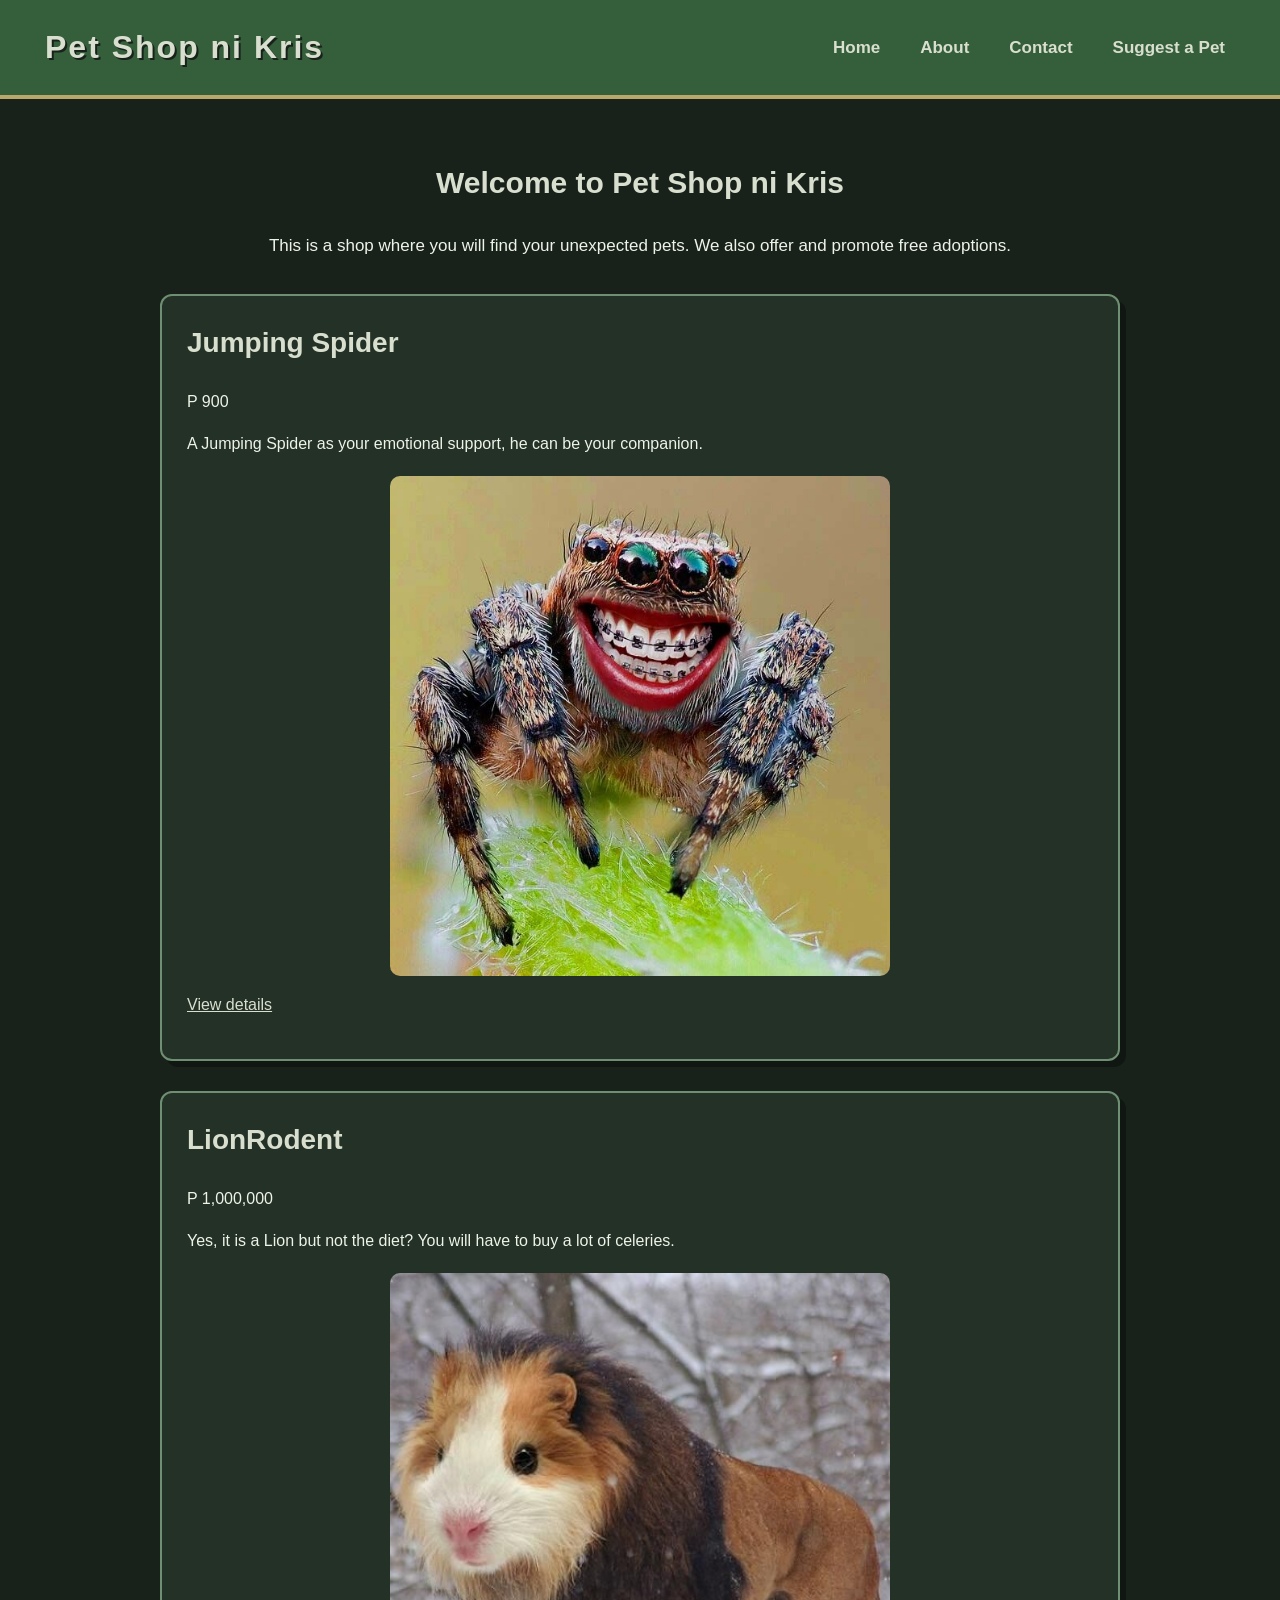
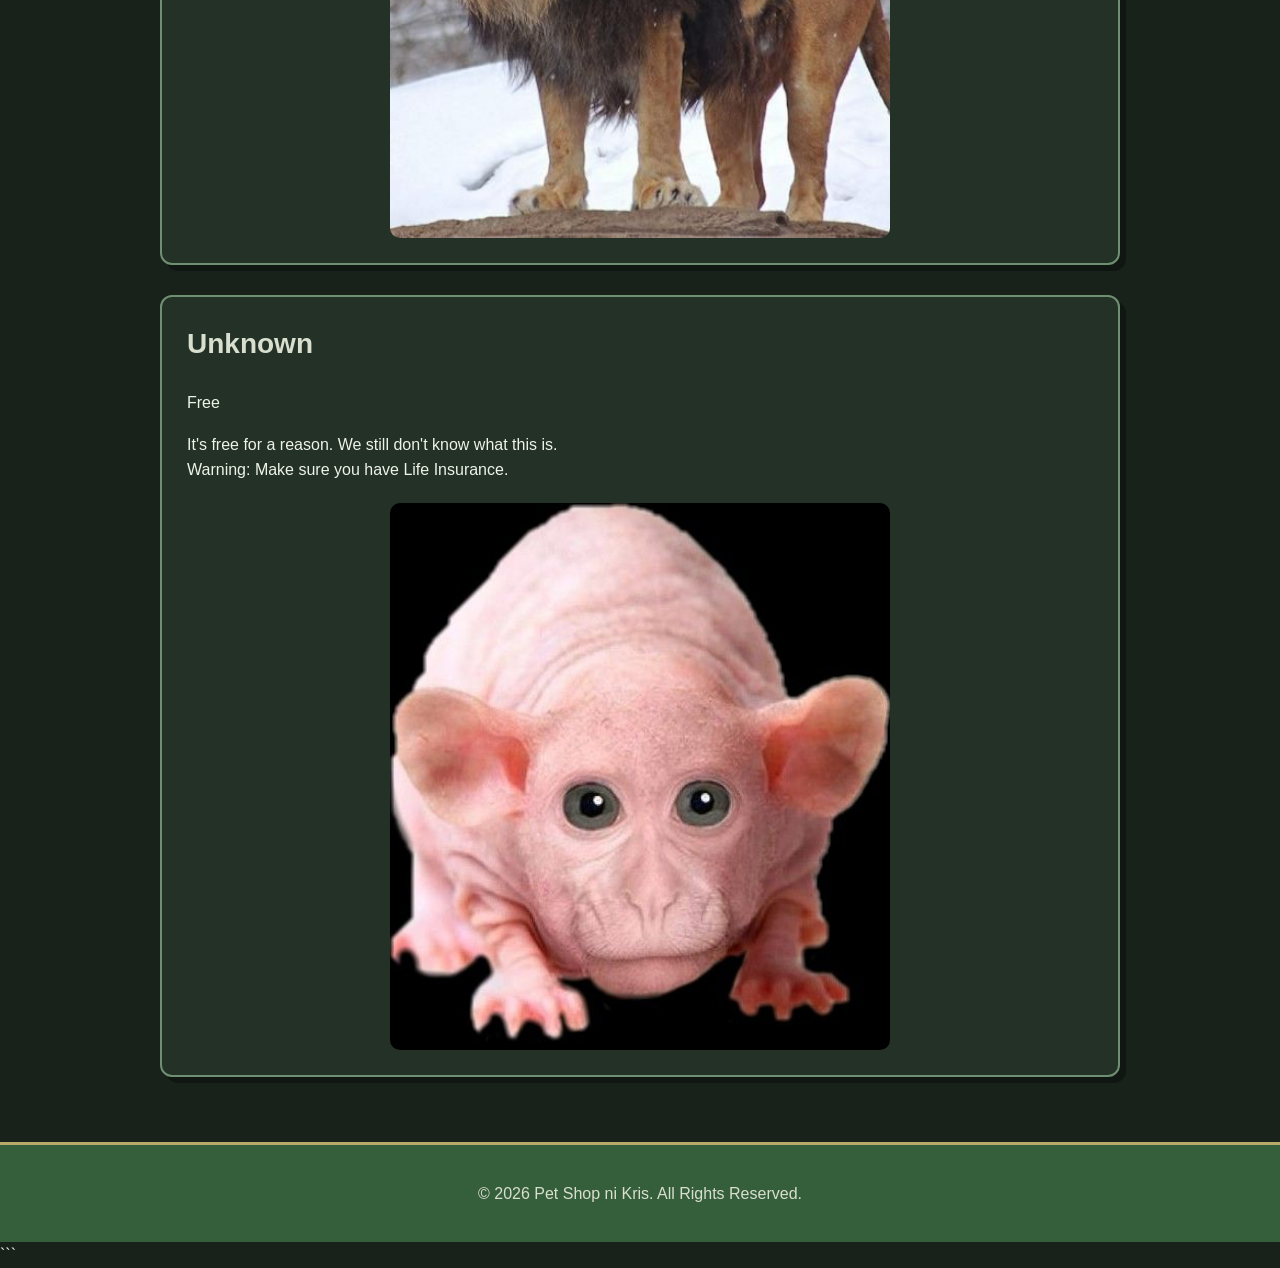
==== index.html @ ed22f713 "Add Header with Flexbox" ====
<!DOCTYPE html>
<html>
<head>
    <title>Pet Shop ni Kris</title>

    <link rel="stylesheet" href="style.css">
</head>

<body>

     <header class="site-header">

        <h1>Pet Shop ni Kris</h1>

        <nav>
            <ul>
                <li><a href="index.html">Home</a></li>
                <li><a href="about.html">About</a></li>
                <li><a href="contact.html">Contact</a></li>
                <li><a href="suggest.html">Suggest a Pet</a></li>
            </ul>
        </nav>

    </header>


    <main>

        <section class="intro">

            <h2>Welcome to Pet Shop ni Kris</h2>

            <p>
                This is a shop where you will find your unexpected pets.
                We also offer and promote free adoptions.
            </p>

        </section>

        <article class="product-card">
            <h2>Jumping Spider</h2>

            <p>P 900</p>

            <p>
                A Jumping Spider as your emotional support,
                he can be your companion.
            </p>

            <img src="Hello mun_____.jpg" alt="Jumping Spider">

             <p>
                <a href="products/jumping-spider.html">
                    View details
                </a>
            </p>
        </article>


        <article class="product-card">
            <h2>LionRodent</h2>

            <p>P 1,000,000</p>

            <p>
                Yes, it is a Lion but not the diet?
                You will have to buy a lot of celeries.
            </p>

            <img src="GuieneLion.jpg" alt="LionRodent">
        </article>


        <article class="product-card">
            <h2>Unknown</h2>

            <p>Free</p>

            <p>
                It's free for a reason. We still don't know what this is.
                <br>
                Warning: Make sure you have Life Insurance.
            </p>

            <img src="Ano to.jpg" alt="Unknown Species">
        </article>

    </main>


    <footer>

        <p>&copy; 2026 Pet Shop ni Kris. All Rights Reserved.</p>

    </footer>

</body>
</html>
```
---- style.css ----
:root {
    --brand: #355e3b;
    --dark: #18221b;
    --green: #6f8f72;
    --light: #eef3e8;
    --cream: #d9dfcf;
    --card: #243126;
    --accent: #b8a96a;
}

* {
    box-sizing: border-box;
}

body {
    margin: 0;
    padding: 0;

    background-color: var(--dark);
    color: var(--light);

    font-family: Arial, sans-serif;
    line-height: 1.6;
}

.site-header {
    background-color: var(--brand);

    display: flex;
    justify-content: space-between;
    align-items: center;

    padding: 22px 45px;

    border-bottom: 4px solid var(--accent);
}


/* PET SHOP NAME */

.site-header h1 {
    margin: 0;

    color: var(--cream);

    font-size: 32px;
    letter-spacing: 2px;

    text-shadow: 2px 2px 0 #18221b;
}

.site-header nav ul {
    display: flex;

    gap: 20px;

    list-style: none;

    margin: 0;
    padding: 0;
}

.site-header nav li {
    display: block;
}

.site-header nav a {
    color: var(--cream);

    text-decoration: none;

    font-weight: bold;
    font-size: 17px;

    padding: 8px 10px;

    border-radius: 5px;
}

.site-header nav a:hover {
    background-color: var(--accent);
    color: var(--dark);
}

main {
    max-width: 1000px;

    margin: 0 auto;

    padding: 35px 20px;
}

.intro {
    text-align: center;

    margin-bottom: 35px;
}

.intro h2 {
    color: var(--cream);

    font-size: 30px;
}

.intro p {
    font-size: 17px;

    color: var(--light);
}

.product-card {
    background-color: var(--card);

    color: var(--light);

    padding: 25px;

    margin-bottom: 30px;

    border: 2px solid var(--green);

    border-radius: 12px;

    box-shadow: 6px 6px 0 rgba(0, 0, 0, 0.35);
}

.product-card:hover {
    border-color: var(--accent);

    transform: translateY(-3px);
}


/* PRODUCT NAME */

.product-card h2,
.product-card h3,
.product-card h4,
.product-card h5 {
    color: var(--cream);

    margin-top: 0;
}

.product-card h2 {
    font-size: 28px;
}

.product-card h3,
.product-card h4,
.product-card h5 {
    font-size: 24px;
}

.product-card img {
  display: block;
  width: 100%;
  max-width: 500px;
  height: auto;
  object-fit: contain;
  margin: 20px auto 0;
  border-radius: 10px;
}

a {
    color: var(--cream);
}

.product-card a:hover {
    color: var(--accent);
}

footer {
    background-color: var(--brand);

    color: var(--cream);

    text-align: center;

    padding: 20px;

    border-top: 3px solid var(--accent);
}

form {
    display: flex;

    flex-direction: column;

    gap: 15px;
}

input[type="text"],
input[type="email"],
input[type="number"],
textarea,
select {
    width: 100%;

    padding: 12px;

    background-color: var(--dark);

    color: var(--light);

    border: 2px solid var(--green);

    border-radius: 6px;

    font-size: 16px;
}

textarea {
    min-height: 120px;

    resize: vertical;
}

fieldset {
    border: 2px solid var(--green);

    border-radius: 8px;

    padding: 18px;

    margin-bottom: 10px;
}

legend {
    color: var(--cream);

    font-weight: bold;

    padding: 0 8px;
}

input[type="radio"],
input[type="checkbox"] {
    accent-color: var(--accent);

    margin-right: 5px;
}

button {
    background-color: var(--brand);

    color: var(--cream);

    border: 2px solid var(--accent);

    padding: 12px 20px;

    border-radius: 7px;

    font-size: 16px;

    font-weight: bold;

    cursor: pointer;
}

button:hover {
    background-color: var(--accent);

    color: var(--dark);
}

input:focus,
textarea:focus,
select:focus,
button:focus {
    outline: 3px solid var(--accent);

    outline-offset: 2px;
}


@media (max-width: 700px) {

    .site-header {
        flex-direction: column;

        gap: 18px;

        text-align: center;

        padding: 25px 20px;
    }

    .site-header nav ul {
        flex-wrap: wrap;

        justify-content: center;

        gap: 10px;
    }

    .site-header h1 {
        font-size: 28px;
    }

    main {
        padding: 25px 15px;
    }

}
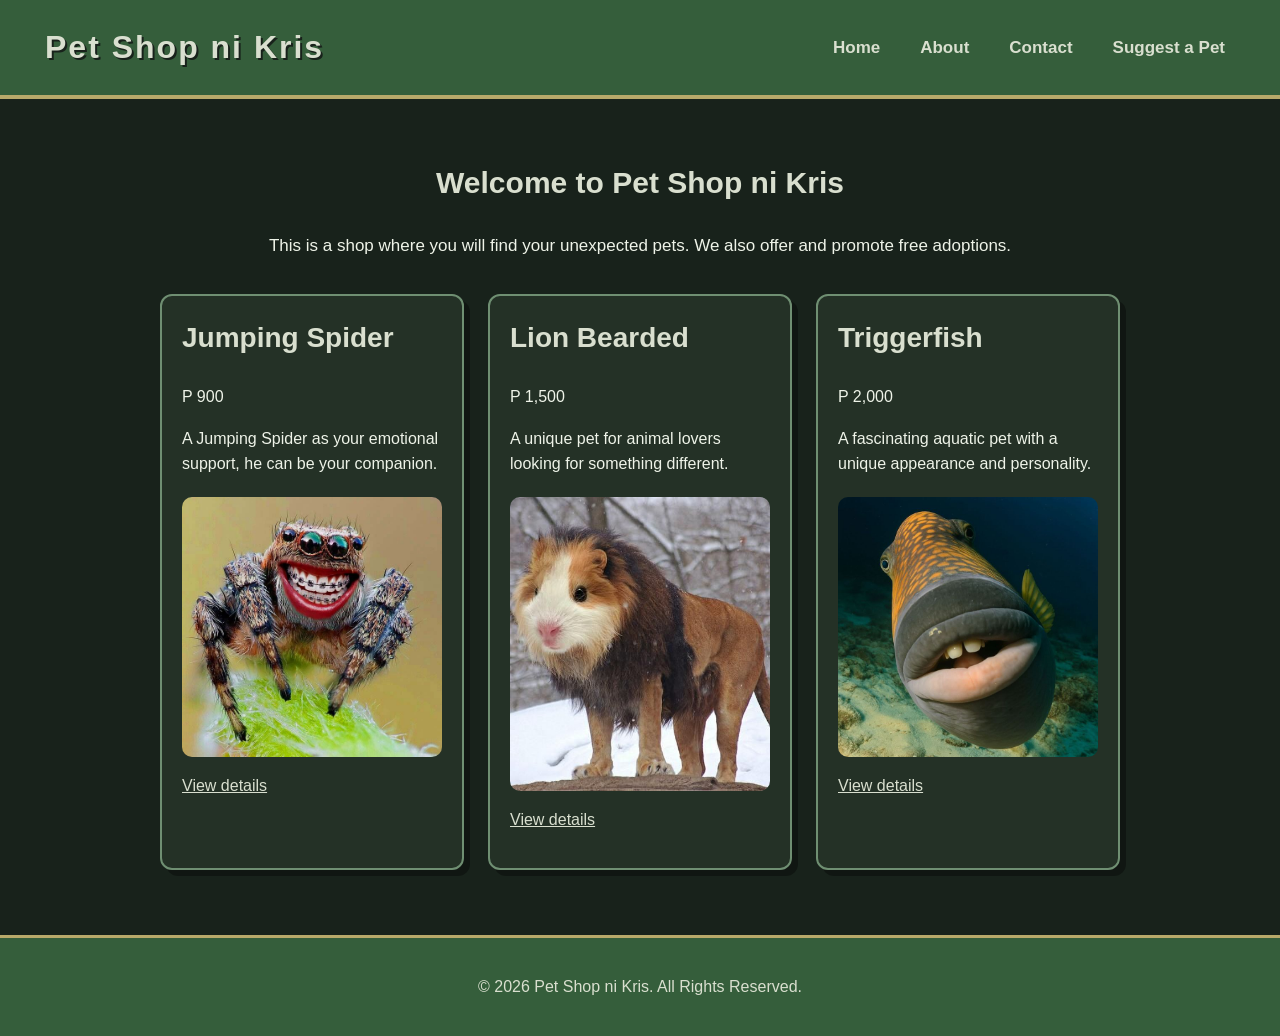
==== commit 9f90cd11: "Horizontal" ====
--- a/index.html
+++ b/index.html
@@ -1,29 +1,57 @@
+<!DOCTYPE html>
+<html lang="en">
 
-<!DOCTYPE html>
-<html>
 <head>
+
+    <meta charset="UTF-8">
+
+    <meta name="viewport" content="width=device-width, initial-scale=1.0">
+
     <title>Pet Shop ni Kris</title>
 
     <link rel="stylesheet" href="style.css">
+
 </head>
+
 
 <body>
 
-     <header class="site-header">
+
+    <!-- HEADER -->
+
+    <header class="site-header">
 
         <h1>Pet Shop ni Kris</h1>
 
         <nav>
+
             <ul>
-                <li><a href="index.html">Home</a></li>
-                <li><a href="about.html">About</a></li>
-                <li><a href="contact.html">Contact</a></li>
-                <li><a href="suggest.html">Suggest a Pet</a></li>
+
+                <li>
+                    <a href="index.html">Home</a>
+                </li>
+
+                <li>
+                    <a href="about.html">About</a>
+                </li>
+
+                <li>
+                    <a href="contact.html">Contact</a>
+                </li>
+
+                <li>
+                    <a href="suggest.html">Suggest a Pet</a>
+                </li>
+
             </ul>
+
         </nav>
 
     </header>
 
+
+
+    <!-- INTRODUCTION -->
 
     <main>
 
@@ -38,63 +66,119 @@
 
         </section>
 
-        <article class="product-card">
-            <h2>Jumping Spider</h2>
-
-            <p>P 900</p>
-
-            <p>
-                A Jumping Spider as your emotional support,
-                he can be your companion.
-            </p>
-
-            <img src="Hello mun_____.jpg" alt="Jumping Spider">
-
-             <p>
-                <a href="products/jumping-spider.html">
-                    View details
-                </a>
-            </p>
-        </article>
 
 
-        <article class="product-card">
-            <h2>LionRodent</h2>
+        <!-- PRODUCT GRID -->
 
-            <p>P 1,000,000</p>
-
-            <p>
-                Yes, it is a Lion but not the diet?
-                You will have to buy a lot of celeries.
-            </p>
-
-            <img src="GuieneLion.jpg" alt="LionRodent">
-        </article>
+        <section class="product-grid">
 
 
-        <article class="product-card">
-            <h2>Unknown</h2>
+            <!-- JUMPING SPIDER -->
 
-            <p>Free</p>
+            <article class="product-card">
 
-            <p>
-                It's free for a reason. We still don't know what this is.
-                <br>
-                Warning: Make sure you have Life Insurance.
-            </p>
+                <h2>Jumping Spider</h2>
 
-            <img src="Ano to.jpg" alt="Unknown Species">
-        </article>
+                <p class="price">
+                    P 900
+                </p>
+
+                <p>
+                    A Jumping Spider as your emotional support,
+                    he can be your companion.
+                </p>
+
+                <img
+                    src="Hello mun_____.jpg"
+                    alt="Jumping Spider"
+                >
+
+                <p>
+                    <a href="products/jumping-spider.html">
+                        View details
+                    </a>
+                </p>
+
+            </article>
+
+
+
+            <!-- LION BEARDENT -->
+
+            <article class="product-card">
+
+                <h2>Lion Bearded</h2>
+
+                <p class="price">
+                    P 1,500
+                </p>
+
+                <p>
+                    A unique pet for animal lovers looking
+                    for something different.
+                </p>
+
+                <img
+                    src="GuieneLion.jpg"
+                    alt="Lion Bearded pet"
+                >
+
+                <p>
+                    <a href="#">
+                        View details
+                    </a>
+                </p>
+
+            </article>
+
+
+
+            <!-- TRIGGERFISH -->
+
+            <article class="product-card">
+
+                <h2>Triggerfish</h2>
+
+                <p class="price">
+                    P 2,000
+                </p>
+
+                <p>
+                    A fascinating aquatic pet with a unique
+                    appearance and personality.
+                </p>
+
+                <img
+                    src="Triggerfish 🦷.jpg"
+                    alt="Triggerfish"
+                >
+
+                <p>
+                    <a href="#">
+                        View details
+                    </a>
+                </p>
+
+            </article>
+
+
+        </section>
 
     </main>
 
 
+
+    <!-- FOOTER -->
+
     <footer>
 
-        <p>&copy; 2026 Pet Shop ni Kris. All Rights Reserved.</p>
+        <p>
+            &copy; 2026 Pet Shop ni Kris. All Rights Reserved.
+        </p>
 
     </footer>
 
+
 </body>
-</html>
-```
+
+</html>
--- a/style.css
+++ b/style.css
@@ -125,6 +125,22 @@
     box-shadow: 6px 6px 0 rgba(0, 0, 0, 0.35);
 }
 
+.product-grid {
+    display: flex;
+    flex-wrap: wrap;
+    gap: 24px;
+    align-items: stretch;
+    max-width: 1200px;
+    margin: 30px auto;
+}
+
+.product-card {
+    flex: 1 1 240px;
+    margin: 0;
+    padding: 20px;
+    box-sizing: border-box;
+}
+
 .product-card:hover {
     border-color: var(--accent);
 
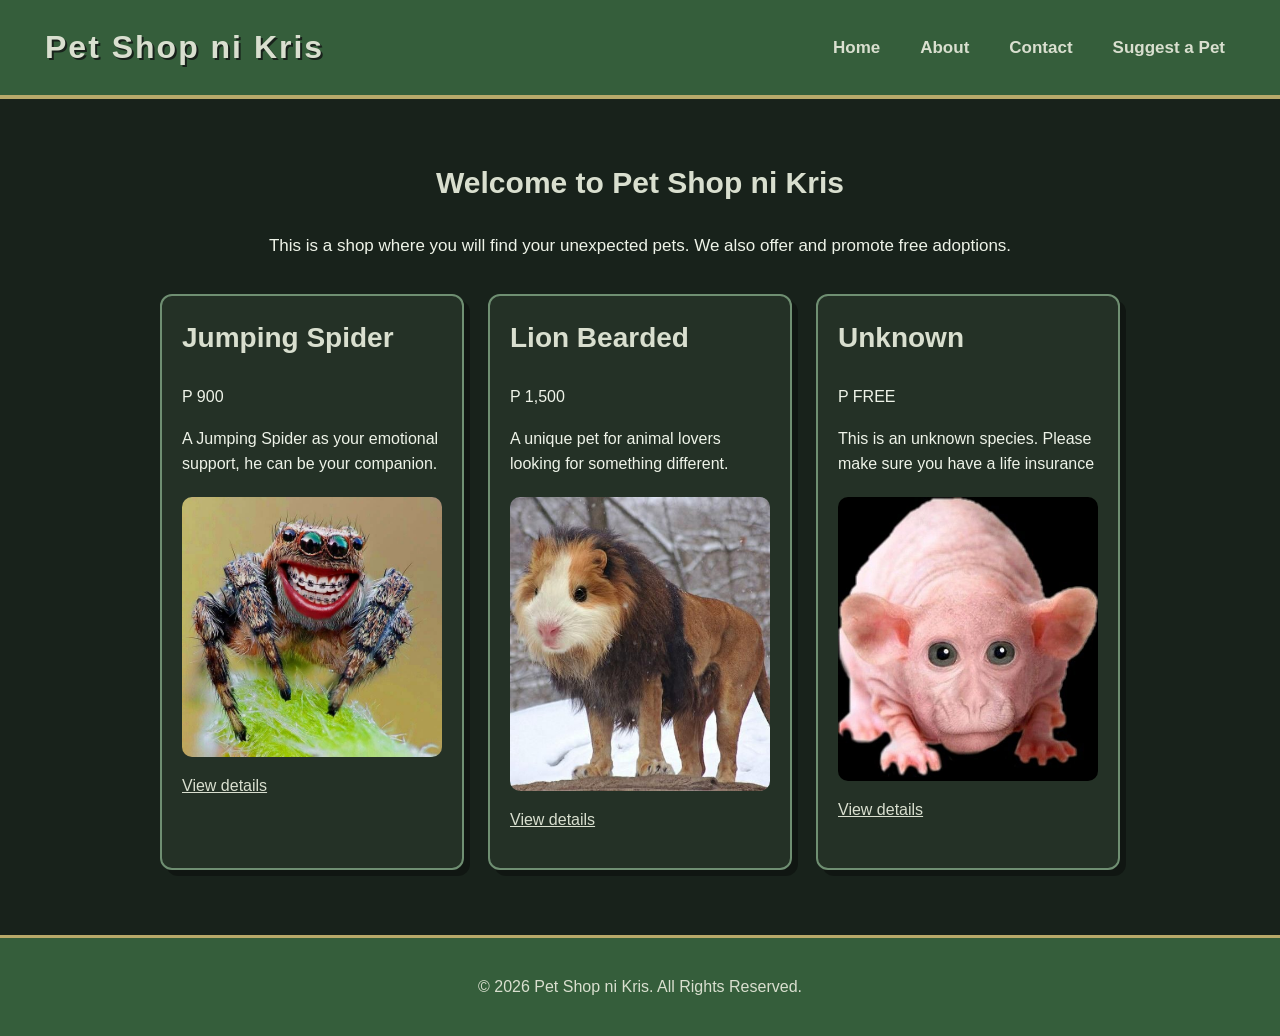
==== commit c8b85640: "Horizontal" ====
--- a/index.html
+++ b/index.html
@@ -137,20 +137,20 @@
 
             <article class="product-card">
 
-                <h2>Triggerfish</h2>
+                <h2>Unknown</h2>
 
                 <p class="price">
-                    P 2,000
+                    P FREE
                 </p>
 
                 <p>
-                    A fascinating aquatic pet with a unique
-                    appearance and personality.
+                    This is an unknown species. Please make sure
+                    you have a life insurance
                 </p>
 
                 <img
-                    src="Triggerfish 🦷.jpg"
-                    alt="Triggerfish"
+                    src="Ano to.jpg"
+                    alt="Unknown"
                 >
 
                 <p>
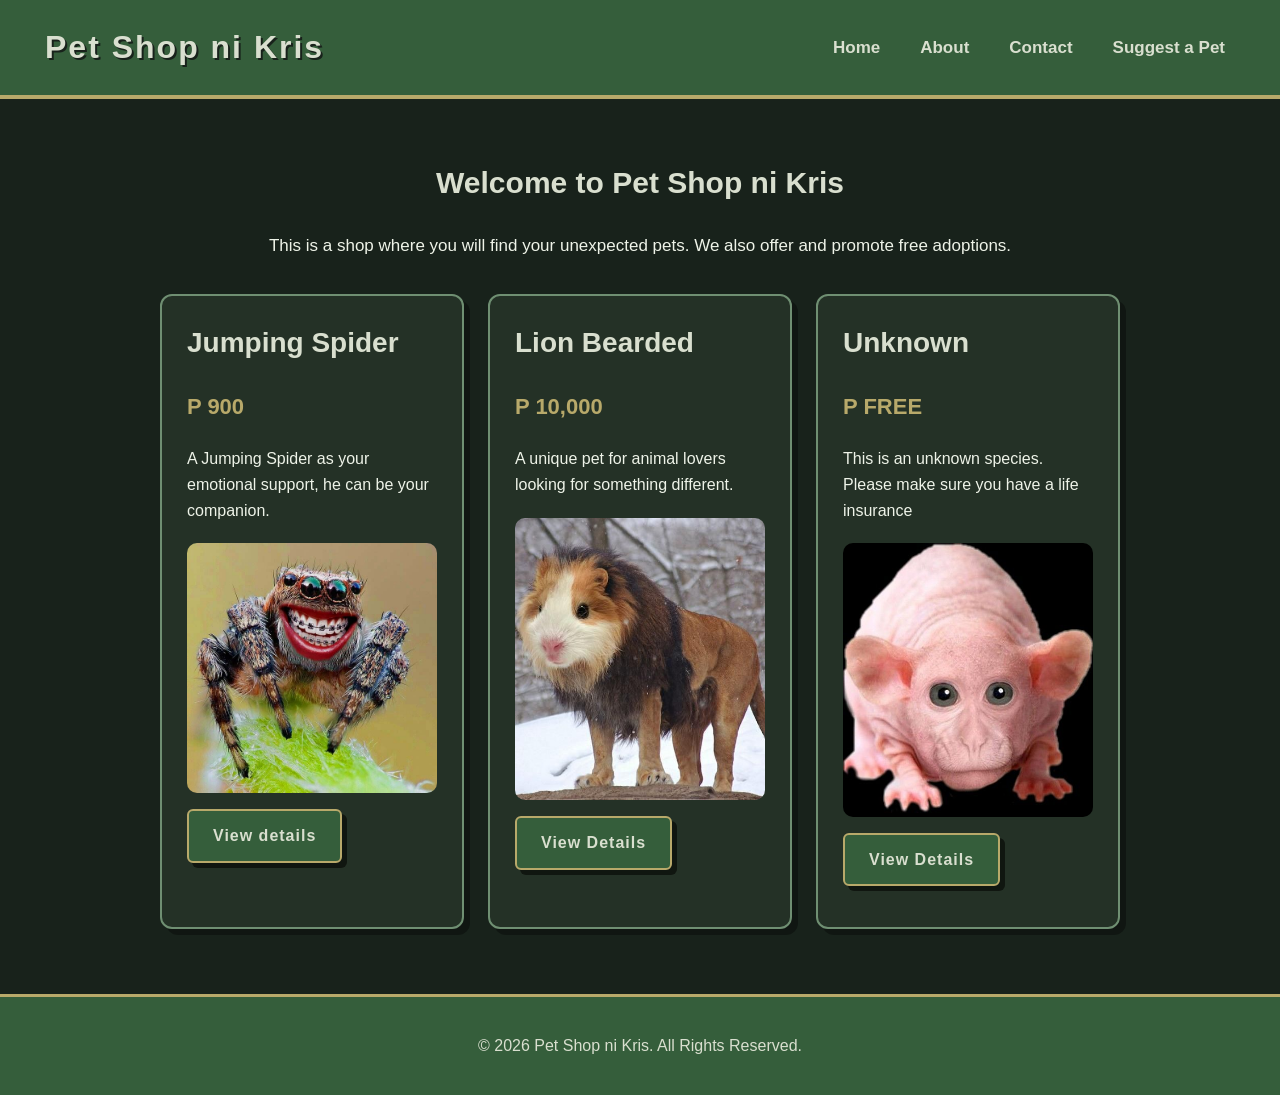
==== commit 116f122c: "Updated and fixed design" ====
--- a/index.html
+++ b/index.html
@@ -94,7 +94,7 @@
                 >
 
                 <p>
-                    <a href="products/jumping-spider.html">
+                    <a href="products/jumping-spider.html" class="view-details">
                         View details
                     </a>
                 </p>
@@ -110,7 +110,7 @@
                 <h2>Lion Bearded</h2>
 
                 <p class="price">
-                    P 1,500
+                    P 10,000
                 </p>
 
                 <p>
@@ -124,8 +124,8 @@
                 >
 
                 <p>
-                    <a href="#">
-                        View details
+                    <a href="products/lion-beared.html" class="view-details">
+                        View Details
                     </a>
                 </p>
 
@@ -133,7 +133,7 @@
 
 
 
-            <!-- TRIGGERFISH -->
+           
 
             <article class="product-card">
 
@@ -154,8 +154,8 @@
                 >
 
                 <p>
-                    <a href="#">
-                        View details
+                    <a href="products/unknown.html" class="view-details">
+                        View Details
                     </a>
                 </p>
 
--- a/style.css
+++ b/style.css
@@ -1,4 +1,3 @@
-
 :root {
     --brand: #355e3b;
     --dark: #18221b;
@@ -9,9 +8,19 @@
     --accent: #b8a96a;
 }
 
+
+/* ==============================
+   BASIC RESET
+   ============================== */
+
 * {
     box-sizing: border-box;
 }
+
+
+/* ==============================
+   BODY
+   ============================== */
 
 body {
     margin: 0;
@@ -24,6 +33,11 @@
     line-height: 1.6;
 }
 
+
+/* ==============================
+   HEADER
+   ============================== */
+
 .site-header {
     background-color: var(--brand);
 
@@ -50,6 +64,11 @@
     text-shadow: 2px 2px 0 #18221b;
 }
 
+
+/* ==============================
+   NAVIGATION
+   ============================== */
+
 .site-header nav ul {
     display: flex;
 
@@ -76,12 +95,20 @@
     padding: 8px 10px;
 
     border-radius: 5px;
+
+    transition: 0.2s ease;
 }
 
 .site-header nav a:hover {
     background-color: var(--accent);
+
     color: var(--dark);
 }
+
+
+/* ==============================
+   MAIN
+   ============================== */
 
 main {
     max-width: 1000px;
@@ -91,6 +118,11 @@
     padding: 35px 20px;
 }
 
+
+/* ==============================
+   INTRODUCTION
+   ============================== */
+
 .intro {
     text-align: center;
 
@@ -109,36 +141,50 @@
     color: var(--light);
 }
 
-.product-card {
-    background-color: var(--card);
-
-    color: var(--light);
-
-    padding: 25px;
-
-    margin-bottom: 30px;
-
-    border: 2px solid var(--green);
-
-    border-radius: 12px;
-
-    box-shadow: 6px 6px 0 rgba(0, 0, 0, 0.35);
-}
+
+/* ==============================
+   PRODUCT GRID
+   ============================== */
 
 .product-grid {
     display: flex;
+
     flex-wrap: wrap;
+
     gap: 24px;
+
     align-items: stretch;
+
     max-width: 1200px;
+
     margin: 30px auto;
 }
+
+
+/* ==============================
+   PRODUCT CARD
+   ============================== */
 
 .product-card {
     flex: 1 1 240px;
+
+    background-color: var(--card);
+
+    color: var(--light);
+
+    padding: 25px;
+
     margin: 0;
-    padding: 20px;
-    box-sizing: border-box;
+
+    border: 2px solid var(--green);
+
+    border-radius: 12px;
+
+    box-shadow: 6px 6px 0 rgba(0, 0, 0, 0.35);
+
+    transition:
+        transform 0.2s ease,
+        border-color 0.2s ease;
 }
 
 .product-card:hover {
@@ -148,8 +194,11 @@
 }
 
 
-/* PRODUCT NAME */
-
+/* ==============================
+   PRODUCT NAME
+   ============================== */
+
+.product-card h1,
 .product-card h2,
 .product-card h3,
 .product-card h4,
@@ -159,6 +208,10 @@
     margin-top: 0;
 }
 
+.product-card h1 {
+    font-size: 32px;
+}
+
 .product-card h2 {
     font-size: 28px;
 }
@@ -169,23 +222,178 @@
     font-size: 24px;
 }
 
+
+/* ==============================
+   PRODUCT IMAGE
+   ============================== */
+
 .product-card img {
-  display: block;
-  width: 100%;
-  max-width: 500px;
-  height: auto;
-  object-fit: contain;
-  margin: 20px auto 0;
-  border-radius: 10px;
-}
+    display: block;
+
+    width: 100%;
+
+    max-width: 500px;
+
+    height: auto;
+
+    object-fit: contain;
+
+    margin: 20px auto 0;
+
+    border-radius: 10px;
+}
+
+
+/* ==============================
+   PRODUCT LINKS
+   ============================== */
 
 a {
     color: var(--cream);
 }
 
-.product-card a:hover {
+.product-card a:not(.order-button) {
+    color: var(--cream);
+
+    font-weight: bold;
+}
+
+.product-card a:not(.order-button):hover {
     color: var(--accent);
 }
+
+
+/* ==============================
+   PRODUCT PRICE
+   ============================== */
+
+.price {
+    color: var(--accent);
+
+    font-size: 22px;
+
+    font-weight: bold;
+}
+
+
+/* ==============================
+   SPECIFICATIONS TABLE
+   ============================== */
+
+.specifications {
+    width: 100%;
+
+    border-collapse: collapse;
+
+    margin-top: 20px;
+
+    margin-bottom: 25px;
+
+    background-color: var(--dark);
+
+    border: 2px solid var(--green);
+}
+
+.specifications th,
+.specifications td {
+    padding: 14px 16px;
+
+    text-align: left;
+
+    border: 1px solid var(--green);
+}
+
+.specifications th {
+    background-color: var(--brand);
+
+    color: var(--cream);
+
+    font-weight: bold;
+
+    letter-spacing: 1px;
+}
+
+.specifications td {
+    color: var(--light);
+}
+
+.specifications tr:nth-child(even) {
+    background-color: var(--card);
+}
+
+.specifications tr:hover {
+    background-color: var(--green);
+
+    color: var(--dark);
+}
+
+
+/* ==============================
+   ORDER BUTTON
+   ============================== */
+
+.product-action {
+    margin-top: 30px;
+
+    margin-bottom: 10px;
+}
+
+.order-button {
+    display: inline-block;
+
+    background-color: var(--brand) !important;
+
+    color: var(--cream) !important;
+
+    text-decoration: none;
+
+    padding: 14px 28px;
+
+    border: 2px solid var(--accent);
+
+    border-radius: 6px;
+
+    font-size: 17px;
+
+    font-weight: bold;
+
+    letter-spacing: 1px;
+
+    box-shadow: 5px 5px 0 #101610;
+
+    transition:
+        background-color 0.2s ease,
+        color 0.2s ease,
+        transform 0.2s ease,
+        box-shadow 0.2s ease;
+}
+
+
+/* ORDER BUTTON HOVER */
+
+.order-button:hover {
+    background-color: var(--accent) !important;
+
+    color: var(--dark) !important;
+
+    transform: translate(3px, 3px);
+
+    box-shadow: 2px 2px 0 #101610;
+}
+
+
+/* ORDER BUTTON CLICK */
+
+.order-button:active {
+    transform: translate(5px, 5px);
+
+    box-shadow: none;
+}
+
+
+/* ==============================
+   FOOTER
+   ============================== */
 
 footer {
     background-color: var(--brand);
@@ -199,6 +407,11 @@
     border-top: 3px solid var(--accent);
 }
 
+
+/* ==============================
+   FORMS
+   ============================== */
+
 form {
     display: flex;
 
@@ -206,6 +419,9 @@
 
     gap: 15px;
 }
+
+
+/* INPUTS */
 
 input[type="text"],
 input[type="email"],
@@ -227,12 +443,20 @@
     font-size: 16px;
 }
 
+
+/* TEXTAREA */
+
 textarea {
     min-height: 120px;
 
     resize: vertical;
 }
 
+
+/* ==============================
+   FIELDSET
+   ============================== */
+
 fieldset {
     border: 2px solid var(--green);
 
@@ -250,6 +474,9 @@
 
     padding: 0 8px;
 }
+
+
+/* RADIO & CHECKBOX */
 
 input[type="radio"],
 input[type="checkbox"] {
@@ -258,6 +485,11 @@
     margin-right: 5px;
 }
 
+
+/* ==============================
+   FORM BUTTON
+   ============================== */
+
 button {
     background-color: var(--brand);
 
@@ -274,6 +506,8 @@
     font-weight: bold;
 
     cursor: pointer;
+
+    transition: 0.2s ease;
 }
 
 button:hover {
@@ -281,6 +515,11 @@
 
     color: var(--dark);
 }
+
+
+/* ==============================
+   FOCUS EFFECT
+   ============================== */
 
 input:focus,
 textarea:focus,
@@ -291,6 +530,56 @@
     outline-offset: 2px;
 }
 
+/* ==============================
+   VIEW DETAILS BUTTON
+   ============================== */
+
+.view-details {
+    display: inline-block;
+
+    background-color: var(--brand);
+    color: var(--cream);
+
+    text-decoration: none;
+
+    padding: 12px 24px;
+
+    border: 2px solid var(--accent);
+    border-radius: 6px;
+
+    font-size: 16px;
+    font-weight: bold;
+    letter-spacing: 1px;
+
+    box-shadow: 5px 5px 0 #101610;
+
+    transition: all 0.2s ease;
+}
+
+
+/* HOVER EFFECT */
+
+.view-details:hover {
+    background-color: var(--accent);
+    color: var(--dark);
+
+    transform: translate(3px, 3px);
+
+    box-shadow: 2px 2px 0 #101610;
+}
+
+
+/* WHEN CLICKED */
+
+.view-details:active {
+    transform: translate(5px, 5px);
+
+    box-shadow: none;
+}
+
+/* ==============================
+   MOBILE RESPONSIVE DESIGN
+   ============================== */
 
 @media (max-width: 700px) {
 
@@ -304,6 +593,7 @@
         padding: 25px 20px;
     }
 
+
     .site-header nav ul {
         flex-wrap: wrap;
 
@@ -312,12 +602,35 @@
         gap: 10px;
     }
 
+
     .site-header h1 {
         font-size: 28px;
     }
 
+
     main {
         padding: 25px 15px;
     }
 
+
+    .product-grid {
+        flex-direction: column;
+    }
+
+
+    .product-card {
+        width: 100%;
+    }
+
+
+    .specifications {
+        font-size: 14px;
+    }
+
+
+    .specifications th,
+    .specifications td {
+        padding: 10px;
+    }
+
 }
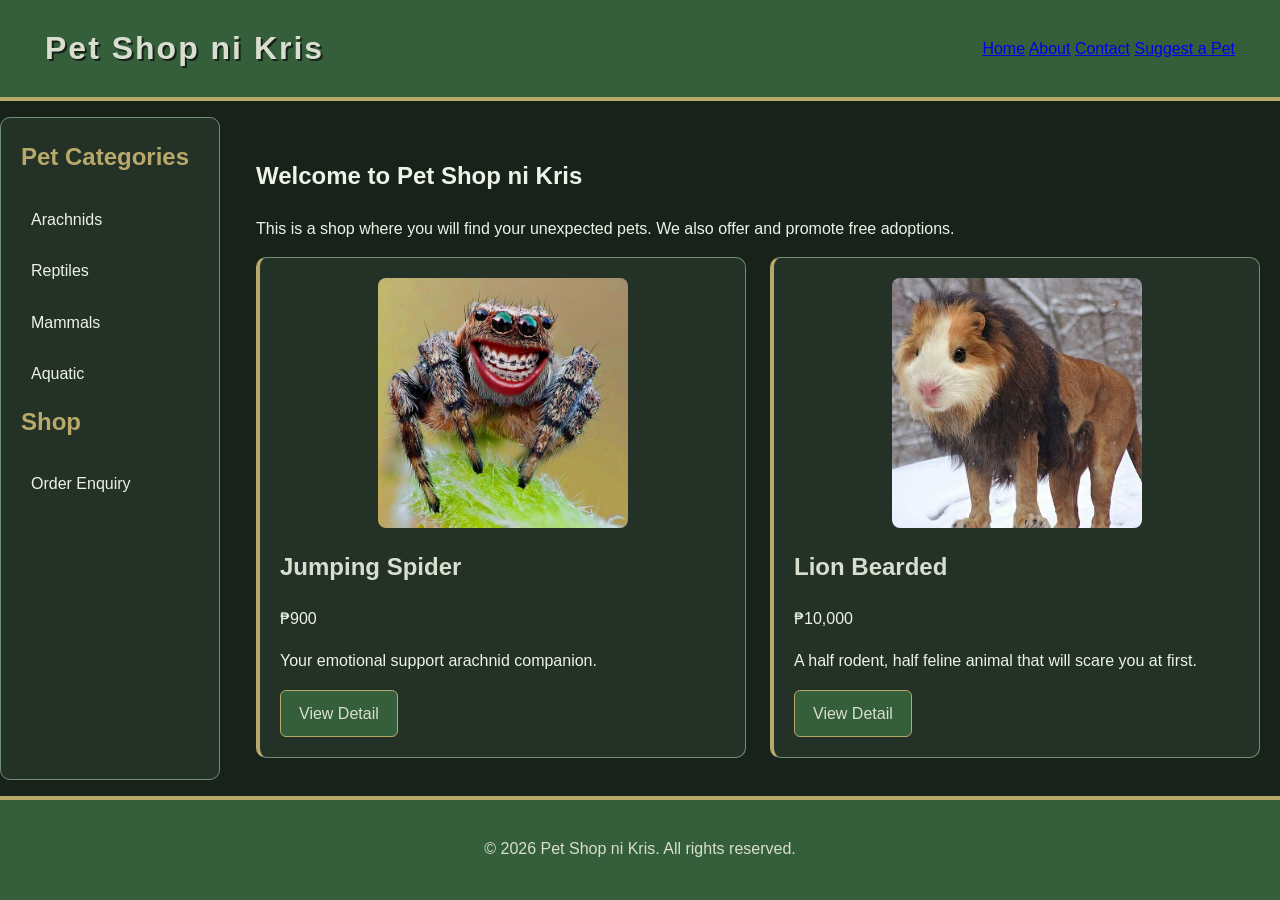
==== commit 5db0e6d3: "Add grid" ====
--- a/index.html
+++ b/index.html
@@ -1,184 +1,97 @@
 <!DOCTYPE html>
 <html lang="en">
-
 <head>
-
     <meta charset="UTF-8">
-
     <meta name="viewport" content="width=device-width, initial-scale=1.0">
-
     <title>Pet Shop ni Kris</title>
-
     <link rel="stylesheet" href="style.css">
-
 </head>
-
 
 <body>
 
-
-    <!-- HEADER -->
+<div class="page">
 
     <header class="site-header">
-
         <h1>Pet Shop ni Kris</h1>
 
         <nav>
-
-            <ul>
-
-                <li>
-                    <a href="index.html">Home</a>
-                </li>
-
-                <li>
-                    <a href="about.html">About</a>
-                </li>
-
-                <li>
-                    <a href="contact.html">Contact</a>
-                </li>
-
-                <li>
-                    <a href="suggest.html">Suggest a Pet</a>
-                </li>
-
-            </ul>
-
+            <a href="index.html">Home</a>
+            <a href="about.html">About</a>
+            <a href="contact.html">Contact</a>
+            <a href="suggest.html">Suggest a Pet</a>
         </nav>
-
     </header>
 
 
+    <aside class="sidebar">
+        <h2>Pet Categories</h2>
 
-    <!-- INTRODUCTION -->
+        <a href="#">Arachnids</a>
+        <a href="#">Reptiles</a>
+        <a href="#">Mammals</a>
+        <a href="#">Aquatic</a>
 
-    <main>
+        <h2>Shop</h2>
 
-        <section class="intro">
-
-            <h2>Welcome to Pet Shop ni Kris</h2>
-
-            <p>
-                This is a shop where you will find your unexpected pets.
-                We also offer and promote free adoptions.
-            </p>
-
-        </section>
+        <a href="order.html">Order Enquiry</a>
+    </aside>
 
 
+    <main class="main-content">
 
-        <!-- PRODUCT GRID -->
+        <h2>Welcome to Pet Shop ni Kris</h2>
 
-        <section class="product-grid">
+        <p>
+            This is a shop where you will find your unexpected pets.
+            We also offer and promote free adoptions.
+        </p>
 
-
-            <!-- JUMPING SPIDER -->
+        <section class="products">
 
             <article class="product-card">
+                <img src="Hello mun_____.jpg" alt="Jumping Spider">
 
                 <h2>Jumping Spider</h2>
 
-                <p class="price">
-                    P 900
+                <p>₱900</p>
+
+                <p>
+                    Your emotional support arachnid companion.
                 </p>
 
-                <p>
-                    A Jumping Spider as your emotional support,
-                    he can be your companion.
-                </p>
-
-                <img
-                    src="Hello mun_____.jpg"
-                    alt="Jumping Spider"
-                >
-
-                <p>
-                    <a href="products/jumping-spider.html" class="view-details">
-                        View details
-                    </a>
-                </p>
-
+                <a href="pets/jumping-spider.html" class="button">
+                    View Detail
+                </a>
             </article>
 
 
-
-            <!-- LION BEARDENT -->
-
             <article class="product-card">
+                <img src="GuieneLion.jpg" alt="Lion Bearded">
 
                 <h2>Lion Bearded</h2>
 
-                <p class="price">
-                    P 10,000
+                <p>₱10,000</p>
+
+                <p>
+                    A half rodent, half feline animal
+                    that will scare you at first.
                 </p>
 
-                <p>
-                    A unique pet for animal lovers looking
-                    for something different.
-                </p>
-
-                <img
-                    src="GuieneLion.jpg"
-                    alt="Lion Bearded pet"
-                >
-
-                <p>
-                    <a href="products/lion-beared.html" class="view-details">
-                        View Details
-                    </a>
-                </p>
-
+                <a href="pets/lion-bearded.html" class="button">
+                    View Detail
+                </a>
             </article>
-
-
-
-           
-
-            <article class="product-card">
-
-                <h2>Unknown</h2>
-
-                <p class="price">
-                    P FREE
-                </p>
-
-                <p>
-                    This is an unknown species. Please make sure
-                    you have a life insurance
-                </p>
-
-                <img
-                    src="Ano to.jpg"
-                    alt="Unknown"
-                >
-
-                <p>
-                    <a href="products/unknown.html" class="view-details">
-                        View Details
-                    </a>
-                </p>
-
-            </article>
-
 
         </section>
 
     </main>
 
 
-
-    <!-- FOOTER -->
-
-    <footer>
-
-        <p>
-            &copy; 2026 Pet Shop ni Kris. All Rights Reserved.
-        </p>
-
+    <footer class="site-footer">
+        <p>&copy; 2026 Pet Shop ni Kris. All rights reserved.</p>
     </footer>
 
+</div>
 
 </body>
-
 </html>
--- a/style.css
+++ b/style.css
@@ -8,629 +8,200 @@
     --accent: #b8a96a;
 }
 
-
-/* ==============================
-   BASIC RESET
-   ============================== */
-
 * {
     box-sizing: border-box;
 }
-
-
-/* ==============================
-   BODY
-   ============================== */
 
 body {
     margin: 0;
     padding: 0;
-
-    background-color: var(--dark);
+    background: var(--dark);
     color: var(--light);
-
     font-family: Arial, sans-serif;
     line-height: 1.6;
 }
 
-
-/* ==============================
+/* =========================
+   MAIN PAGE GRID
+   ========================= */
+
+.page {
+    min-height: 100vh;
+    display: grid;
+
+    grid-template-columns: 220px 1fr;
+
+    grid-template-areas:
+        "masthead masthead"
+        "side main"
+        "foot foot";
+
+    gap: 16px;
+}
+
+/* =========================
    HEADER
-   ============================== */
+   ========================= */
 
 .site-header {
-    background-color: var(--brand);
-
+    grid-area: masthead;
+
+    background: var(--brand);
     display: flex;
     justify-content: space-between;
     align-items: center;
 
     padding: 22px 45px;
-
     border-bottom: 4px solid var(--accent);
 }
-
-
-/* PET SHOP NAME */
 
 .site-header h1 {
     margin: 0;
-
-    color: var(--cream);
-
+    color: var(--cream);
     font-size: 32px;
     letter-spacing: 2px;
-
     text-shadow: 2px 2px 0 #18221b;
 }
 
-
-/* ==============================
-   NAVIGATION
-   ============================== */
-
-.site-header nav ul {
+/* =========================
+   SIDEBAR
+   ========================= */
+
+.sidebar {
+    grid-area: side;
+
+    background: var(--card);
+    padding: 20px;
+    border: 1px solid var(--green);
+    border-radius: 10px;
+}
+
+.sidebar h2 {
+    color: var(--accent);
+    margin-top: 0;
+}
+
+.sidebar a {
+    display: block;
+    color: var(--light);
+    text-decoration: none;
+    padding: 10px;
+    margin-bottom: 6px;
+    border-radius: 6px;
+}
+
+.sidebar a:hover {
+    background: var(--brand);
+    color: var(--cream);
+}
+
+/* =========================
+   MAIN CONTENT
+   ========================= */
+
+.main-content {
+    grid-area: main;
+
+    padding: 20px;
+}
+
+/* =========================
+   PRODUCT CARDS
+   ========================= */
+
+.products {
     display: flex;
-
-    gap: 20px;
-
-    list-style: none;
-
-    margin: 0;
-    padding: 0;
-}
-
-.site-header nav li {
-    display: block;
-}
-
-.site-header nav a {
-    color: var(--cream);
-
-    text-decoration: none;
-
-    font-weight: bold;
-    font-size: 17px;
-
-    padding: 8px 10px;
-
-    border-radius: 5px;
-
-    transition: 0.2s ease;
-}
-
-.site-header nav a:hover {
-    background-color: var(--accent);
-
-    color: var(--dark);
-}
-
-
-/* ==============================
-   MAIN
-   ============================== */
-
-main {
-    max-width: 1000px;
-
-    margin: 0 auto;
-
-    padding: 35px 20px;
-}
-
-
-/* ==============================
-   INTRODUCTION
-   ============================== */
-
-.intro {
-    text-align: center;
-
-    margin-bottom: 35px;
-}
-
-.intro h2 {
-    color: var(--cream);
-
-    font-size: 30px;
-}
-
-.intro p {
-    font-size: 17px;
-
-    color: var(--light);
-}
-
-
-/* ==============================
-   PRODUCT GRID
-   ============================== */
-
-.product-grid {
-    display: flex;
-
     flex-wrap: wrap;
-
+    justify-content: center;
     gap: 24px;
-
-    align-items: stretch;
-
-    max-width: 1200px;
-
-    margin: 30px auto;
-}
-
-
-/* ==============================
-   PRODUCT CARD
-   ============================== */
+}
 
 .product-card {
     flex: 1 1 240px;
 
-    background-color: var(--card);
-
+    background: var(--card);
+    border: 1px solid var(--green);
+    border-left: 4px solid var(--accent);
+    border-radius: 10px;
+    padding: 20px;
+}
+
+.product-card img {
+    width: 100%;
+    max-width: 250px;
+    height: 250px;
+    object-fit: cover;
+    border-radius: 8px;
+    display: block;
+    margin: 0 auto 15px;
+}
+
+.product-card h2 {
+    color: var(--cream);
+}
+
+.product-card p {
     color: var(--light);
-
-    padding: 25px;
-
-    margin: 0;
-
-    border: 2px solid var(--green);
-
-    border-radius: 12px;
-
-    box-shadow: 6px 6px 0 rgba(0, 0, 0, 0.35);
-
-    transition:
-        transform 0.2s ease,
-        border-color 0.2s ease;
-}
-
-.product-card:hover {
-    border-color: var(--accent);
-
-    transform: translateY(-3px);
-}
-
-
-/* ==============================
-   PRODUCT NAME
-   ============================== */
-
-.product-card h1,
-.product-card h2,
-.product-card h3,
-.product-card h4,
-.product-card h5 {
-    color: var(--cream);
-
-    margin-top: 0;
-}
-
-.product-card h1 {
-    font-size: 32px;
-}
-
-.product-card h2 {
-    font-size: 28px;
-}
-
-.product-card h3,
-.product-card h4,
-.product-card h5 {
-    font-size: 24px;
-}
-
-
-/* ==============================
-   PRODUCT IMAGE
-   ============================== */
-
-.product-card img {
-    display: block;
-
-    width: 100%;
-
-    max-width: 500px;
-
-    height: auto;
-
-    object-fit: contain;
-
-    margin: 20px auto 0;
-
-    border-radius: 10px;
-}
-
-
-/* ==============================
-   PRODUCT LINKS
-   ============================== */
-
-a {
-    color: var(--cream);
-}
-
-.product-card a:not(.order-button) {
-    color: var(--cream);
-
-    font-weight: bold;
-}
-
-.product-card a:not(.order-button):hover {
-    color: var(--accent);
-}
-
-
-/* ==============================
-   PRODUCT PRICE
-   ============================== */
-
-.price {
-    color: var(--accent);
-
-    font-size: 22px;
-
-    font-weight: bold;
-}
-
-
-/* ==============================
-   SPECIFICATIONS TABLE
-   ============================== */
-
-.specifications {
-    width: 100%;
-
-    border-collapse: collapse;
-
-    margin-top: 20px;
-
-    margin-bottom: 25px;
-
-    background-color: var(--dark);
-
-    border: 2px solid var(--green);
-}
-
-.specifications th,
-.specifications td {
-    padding: 14px 16px;
-
-    text-align: left;
-
-    border: 1px solid var(--green);
-}
-
-.specifications th {
-    background-color: var(--brand);
-
-    color: var(--cream);
-
-    font-weight: bold;
-
-    letter-spacing: 1px;
-}
-
-.specifications td {
-    color: var(--light);
-}
-
-.specifications tr:nth-child(even) {
-    background-color: var(--card);
-}
-
-.specifications tr:hover {
-    background-color: var(--green);
-
-    color: var(--dark);
-}
-
-
-/* ==============================
-   ORDER BUTTON
-   ============================== */
-
-.product-action {
-    margin-top: 30px;
-
-    margin-bottom: 10px;
-}
-
-.order-button {
+}
+
+/* =========================
+   BUTTONS
+   ========================= */
+
+.button {
     display: inline-block;
-
-    background-color: var(--brand) !important;
-
-    color: var(--cream) !important;
-
+    background: var(--brand);
+    color: var(--cream);
+    padding: 10px 18px;
+    border-radius: 6px;
     text-decoration: none;
-
-    padding: 14px 28px;
-
-    border: 2px solid var(--accent);
-
-    border-radius: 6px;
-
-    font-size: 17px;
-
-    font-weight: bold;
-
-    letter-spacing: 1px;
-
-    box-shadow: 5px 5px 0 #101610;
-
-    transition:
-        background-color 0.2s ease,
-        color 0.2s ease,
-        transform 0.2s ease,
-        box-shadow 0.2s ease;
-}
-
-
-/* ORDER BUTTON HOVER */
-
-.order-button:hover {
-    background-color: var(--accent) !important;
-
-    color: var(--dark) !important;
-
-    transform: translate(3px, 3px);
-
-    box-shadow: 2px 2px 0 #101610;
-}
-
-
-/* ORDER BUTTON CLICK */
-
-.order-button:active {
-    transform: translate(5px, 5px);
-
-    box-shadow: none;
-}
-
-
-/* ==============================
+    border: 1px solid var(--accent);
+}
+
+.button:hover {
+    background: var(--green);
+}
+
+/* =========================
    FOOTER
-   ============================== */
-
-footer {
-    background-color: var(--brand);
-
-    color: var(--cream);
-
+   ========================= */
+
+.site-footer {
+    grid-area: foot;
+
+    background: var(--brand);
+    color: var(--cream);
     text-align: center;
-
-    padding: 20px;
-
-    border-top: 3px solid var(--accent);
-}
-
-
-/* ==============================
-   FORMS
-   ============================== */
-
-form {
-    display: flex;
-
-    flex-direction: column;
-
-    gap: 15px;
-}
-
-
-/* INPUTS */
-
-input[type="text"],
-input[type="email"],
-input[type="number"],
-textarea,
-select {
-    width: 100%;
-
-    padding: 12px;
-
-    background-color: var(--dark);
-
-    color: var(--light);
-
-    border: 2px solid var(--green);
-
-    border-radius: 6px;
-
-    font-size: 16px;
-}
-
-
-/* TEXTAREA */
-
-textarea {
-    min-height: 120px;
-
-    resize: vertical;
-}
-
-
-/* ==============================
-   FIELDSET
-   ============================== */
-
-fieldset {
-    border: 2px solid var(--green);
-
-    border-radius: 8px;
-
-    padding: 18px;
-
-    margin-bottom: 10px;
-}
-
-legend {
-    color: var(--cream);
-
-    font-weight: bold;
-
-    padding: 0 8px;
-}
-
-
-/* RADIO & CHECKBOX */
-
-input[type="radio"],
-input[type="checkbox"] {
-    accent-color: var(--accent);
-
-    margin-right: 5px;
-}
-
-
-/* ==============================
-   FORM BUTTON
-   ============================== */
-
-button {
-    background-color: var(--brand);
-
-    color: var(--cream);
-
-    border: 2px solid var(--accent);
-
-    padding: 12px 20px;
-
-    border-radius: 7px;
-
-    font-size: 16px;
-
-    font-weight: bold;
-
-    cursor: pointer;
-
-    transition: 0.2s ease;
-}
-
-button:hover {
-    background-color: var(--accent);
-
-    color: var(--dark);
-}
-
-
-/* ==============================
-   FOCUS EFFECT
-   ============================== */
-
-input:focus,
-textarea:focus,
-select:focus,
-button:focus {
-    outline: 3px solid var(--accent);
-
-    outline-offset: 2px;
-}
-
-/* ==============================
-   VIEW DETAILS BUTTON
-   ============================== */
-
-.view-details {
-    display: inline-block;
-
-    background-color: var(--brand);
-    color: var(--cream);
-
-    text-decoration: none;
-
-    padding: 12px 24px;
-
-    border: 2px solid var(--accent);
-    border-radius: 6px;
-
-    font-size: 16px;
-    font-weight: bold;
-    letter-spacing: 1px;
-
-    box-shadow: 5px 5px 0 #101610;
-
-    transition: all 0.2s ease;
-}
-
-
-/* HOVER EFFECT */
-
-.view-details:hover {
-    background-color: var(--accent);
-    color: var(--dark);
-
-    transform: translate(3px, 3px);
-
-    box-shadow: 2px 2px 0 #101610;
-}
-
-
-/* WHEN CLICKED */
-
-.view-details:active {
-    transform: translate(5px, 5px);
-
-    box-shadow: none;
-}
-
-/* ==============================
-   MOBILE RESPONSIVE DESIGN
-   ============================== */
+    padding: 20px;
+
+    border-top: 4px solid var(--accent);
+}
+
+/* =========================
+   MOBILE
+   ========================= */
 
 @media (max-width: 700px) {
 
+    .page {
+        grid-template-columns: 1fr;
+
+        grid-template-areas:
+            "masthead"
+            "side"
+            "main"
+            "foot";
+    }
+
     .site-header {
+        padding: 20px;
+    }
+
+    .site-header h1 {
+        font-size: 24px;
+    }
+
+    .products {
         flex-direction: column;
-
-        gap: 18px;
-
-        text-align: center;
-
-        padding: 25px 20px;
-    }
-
-
-    .site-header nav ul {
-        flex-wrap: wrap;
-
-        justify-content: center;
-
-        gap: 10px;
-    }
-
-
-    .site-header h1 {
-        font-size: 28px;
-    }
-
-
-    main {
-        padding: 25px 15px;
-    }
-
-
-    .product-grid {
-        flex-direction: column;
-    }
-
-
-    .product-card {
-        width: 100%;
-    }
-
-
-    .specifications {
-        font-size: 14px;
-    }
-
-
-    .specifications th,
-    .specifications td {
-        padding: 10px;
-    }
-
+    }
 }
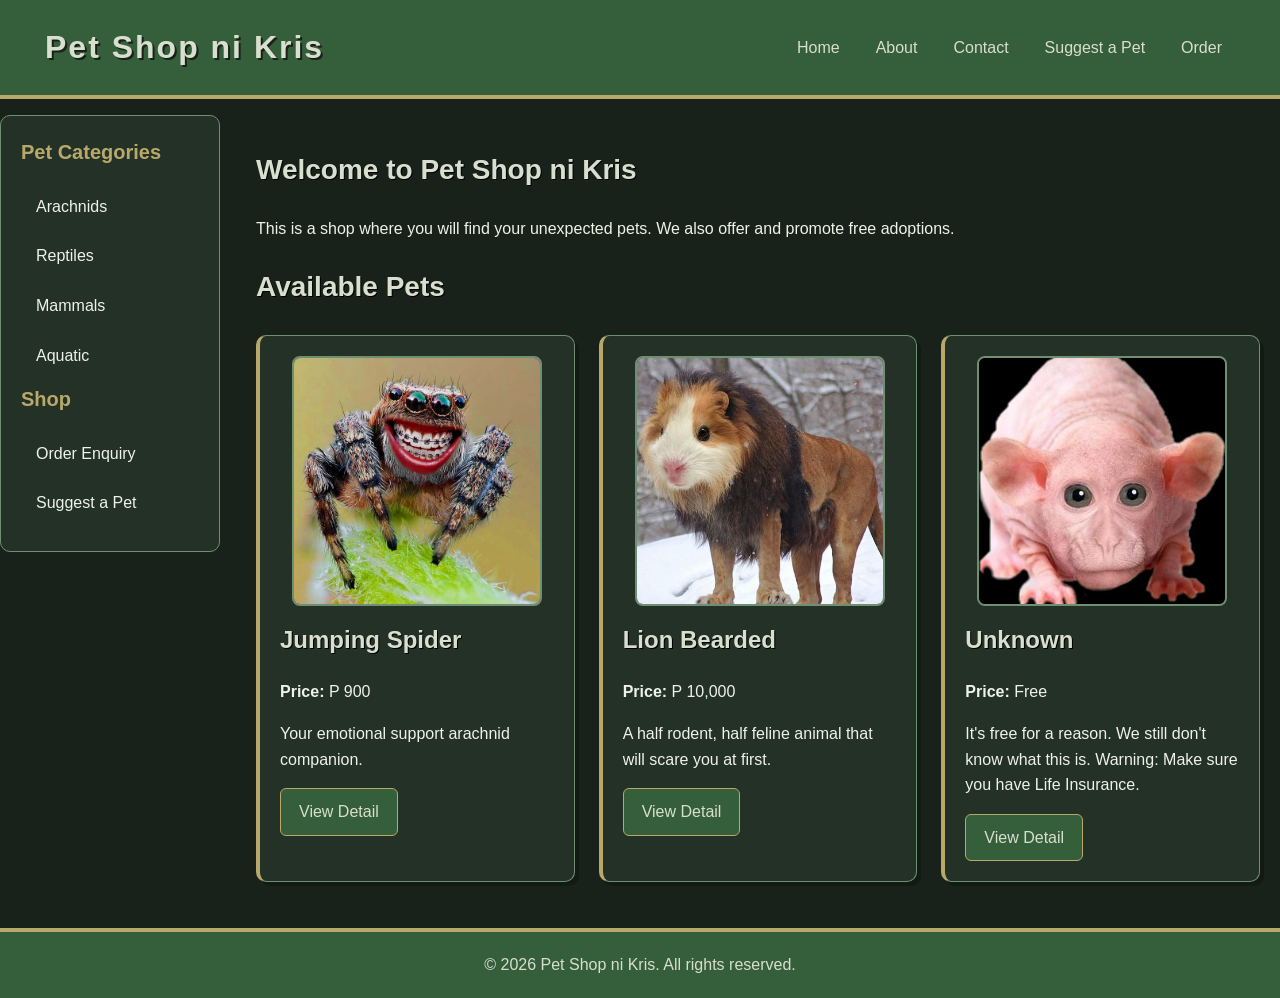
==== commit 2fda74dc: "grid" ====
--- a/index.html
+++ b/index.html
@@ -1,9 +1,12 @@
 <!DOCTYPE html>
 <html lang="en">
+
 <head>
     <meta charset="UTF-8">
     <meta name="viewport" content="width=device-width, initial-scale=1.0">
+
     <title>Pet Shop ni Kris</title>
+
     <link rel="stylesheet" href="style.css">
 </head>
 
@@ -11,7 +14,9 @@
 
 <div class="page">
 
+    <!-- HEADER -->
     <header class="site-header">
+
         <h1>Pet Shop ni Kris</h1>
 
         <nav>
@@ -19,11 +24,15 @@
             <a href="about.html">About</a>
             <a href="contact.html">Contact</a>
             <a href="suggest.html">Suggest a Pet</a>
+            <a href="order.html">Order</a>
         </nav>
+
     </header>
 
 
+    <!-- SIDEBAR -->
     <aside class="sidebar">
+
         <h2>Pet Categories</h2>
 
         <a href="#">Arachnids</a>
@@ -34,9 +43,12 @@
         <h2>Shop</h2>
 
         <a href="order.html">Order Enquiry</a>
+        <a href="suggest.html">Suggest a Pet</a>
+
     </aside>
 
 
+    <!-- MAIN CONTENT -->
     <main class="main-content">
 
         <h2>Welcome to Pet Shop ni Kris</h2>
@@ -46,40 +58,95 @@
             We also offer and promote free adoptions.
         </p>
 
+
+        <h2>Available Pets</h2>
+
         <section class="products">
 
+            <!-- JUMPING SPIDER -->
             <article class="product-card">
-                <img src="Hello mun_____.jpg" alt="Jumping Spider">
+
+                <img
+                    src="Hello mun_____.jpg"
+                    alt="Jumping Spider"
+                >
 
                 <h2>Jumping Spider</h2>
 
-                <p>₱900</p>
+                <p>
+                    <strong>Price:</strong> P 900
+                </p>
 
                 <p>
                     Your emotional support arachnid companion.
                 </p>
 
-                <a href="pets/jumping-spider.html" class="button">
+                <a
+                    href="products/jumping-spider.html"
+                    class="view-detail"
+                >
                     View Detail
                 </a>
+
             </article>
 
 
+            <!-- LION BEARDED -->
             <article class="product-card">
-                <img src="GuieneLion.jpg" alt="Lion Bearded">
+
+                <img
+                    src="GuieneLion.jpg"
+                    alt="Lion Bearded"
+                >
 
                 <h2>Lion Bearded</h2>
 
-                <p>₱10,000</p>
+                <p>
+                    <strong>Price:</strong> P 10,000
+                </p>
 
                 <p>
                     A half rodent, half feline animal
                     that will scare you at first.
                 </p>
 
-                <a href="pets/lion-bearded.html" class="button">
+                <a
+                    href="#"
+                    class="view-detail"
+                >
                     View Detail
                 </a>
+
+            </article>
+
+
+            <!-- UNKNOWN -->
+            <article class="product-card">
+
+                <img
+                    src="Ano to.jpg"
+                    alt="Unknown Species"
+                >
+
+                <h2>Unknown</h2>
+
+                <p>
+                    <strong>Price:</strong> Free
+                </p>
+
+                <p>
+                    It's free for a reason. We still don't know
+                    what this is. Warning: Make sure you have
+                    Life Insurance.
+                </p>
+
+                <a
+                    href="#"
+                    class="view-detail"
+                >
+                    View Detail
+                </a>
+
             </article>
 
         </section>
@@ -87,8 +154,14 @@
     </main>
 
 
+    <!-- FOOTER -->
     <footer class="site-footer">
-        <p>&copy; 2026 Pet Shop ni Kris. All rights reserved.</p>
+
+        <p>
+            &copy; 2026 Pet Shop ni Kris.
+            All rights reserved.
+        </p>
+
     </footer>
 
 </div>
--- a/style.css
+++ b/style.css
@@ -8,8 +8,16 @@
     --accent: #b8a96a;
 }
 
+/* =========================
+   GENERAL
+   ========================= */
+
 * {
     box-sizing: border-box;
+}
+
+html {
+    scroll-behavior: smooth;
 }
 
 body {
@@ -22,11 +30,12 @@
 }
 
 /* =========================
-   MAIN PAGE GRID
+   7.1 CSS GRID PAGE LAYOUT
    ========================= */
 
 .page {
     min-height: 100vh;
+
     display: grid;
 
     grid-template-columns: 220px 1fr;
@@ -47,20 +56,50 @@
     grid-area: masthead;
 
     background: var(--brand);
+
     display: flex;
     justify-content: space-between;
     align-items: center;
 
     padding: 22px 45px;
+
     border-bottom: 4px solid var(--accent);
 }
 
 .site-header h1 {
     margin: 0;
-    color: var(--cream);
+
+    color: var(--cream);
+
     font-size: 32px;
     letter-spacing: 2px;
+
     text-shadow: 2px 2px 0 #18221b;
+}
+
+/* Navigation */
+
+.site-header nav {
+    display: flex;
+    flex-wrap: wrap;
+    gap: 10px;
+}
+
+.site-header nav a {
+    color: var(--cream);
+    text-decoration: none;
+
+    padding: 8px 12px;
+
+    border: 1px solid transparent;
+    border-radius: 6px;
+
+    transition: 0.2s ease;
+}
+
+.site-header nav a:hover {
+    color: var(--dark);
+    background: var(--accent);
 }
 
 /* =========================
@@ -71,28 +110,42 @@
     grid-area: side;
 
     background: var(--card);
+
     padding: 20px;
+
     border: 1px solid var(--green);
     border-radius: 10px;
+
+    align-self: start;
 }
 
 .sidebar h2 {
+    margin-top: 0;
+
     color: var(--accent);
-    margin-top: 0;
+
+    font-size: 20px;
 }
 
 .sidebar a {
     display: block;
+
     color: var(--light);
     text-decoration: none;
-    padding: 10px;
+
+    padding: 9px 12px;
     margin-bottom: 6px;
-    border-radius: 6px;
+
+    border-left: 3px solid transparent;
+    border-radius: 4px;
+
+    transition: 0.2s ease;
 }
 
 .sidebar a:hover {
     background: var(--brand);
     color: var(--cream);
+    border-left-color: var(--accent);
 }
 
 /* =========================
@@ -102,64 +155,300 @@
 .main-content {
     grid-area: main;
 
-    padding: 20px;
-}
-
-/* =========================
-   PRODUCT CARDS
+    padding: 10px 20px 30px;
+}
+
+.main-content h2 {
+    color: var(--cream);
+
+    font-size: 28px;
+
+    text-shadow: 1px 1px 0 #000;
+}
+
+.main-content h3 {
+    color: var(--accent);
+}
+
+.main-content p {
+    color: var(--light);
+}
+
+/* =========================
+   PRODUCT CONTAINER
    ========================= */
 
 .products {
     display: flex;
+
     flex-wrap: wrap;
+
     justify-content: center;
+
     gap: 24px;
-}
+
+    margin-top: 25px;
+}
+
+/* =========================
+   PRODUCT CARD
+   ========================= */
 
 .product-card {
     flex: 1 1 240px;
 
+    max-width: 350px;
+
     background: var(--card);
+
     border: 1px solid var(--green);
     border-left: 4px solid var(--accent);
+
     border-radius: 10px;
+
     padding: 20px;
-}
-
-.product-card img {
-    width: 100%;
-    max-width: 250px;
-    height: 250px;
-    object-fit: cover;
-    border-radius: 8px;
-    display: block;
-    margin: 0 auto 15px;
+
+    box-shadow: 4px 4px 0 rgba(0, 0, 0, 0.25);
 }
 
 .product-card h2 {
     color: var(--cream);
+
+    font-size: 24px;
+
+    margin-top: 10px;
 }
 
 .product-card p {
     color: var(--light);
 }
 
+/* Product Images */
+
+.product-card img {
+    display: block;
+
+    width: 250px;
+    height: 250px;
+
+    max-width: 100%;
+
+    object-fit: cover;
+
+    margin: 0 auto 15px;
+
+    border-radius: 8px;
+
+    border: 2px solid var(--green);
+}
+
 /* =========================
    BUTTONS
    ========================= */
 
-.button {
+.button,
+.view-detail,
+.order-button {
     display: inline-block;
+
     background: var(--brand);
-    color: var(--cream);
+
+    color: var(--cream);
+
+    text-decoration: none;
+
     padding: 10px 18px;
+
+    border: 1px solid var(--accent);
+
     border-radius: 6px;
-    text-decoration: none;
-    border: 1px solid var(--accent);
-}
-
-.button:hover {
-    background: var(--green);
+
+    transition: 0.2s ease;
+}
+
+.button:hover,
+.view-detail:hover,
+.order-button:hover {
+    background: var(--accent);
+    color: var(--dark);
+}
+
+/* =========================
+   DETAIL PAGE
+   ========================= */
+
+.detail-container {
+    max-width: 900px;
+
+    margin: 0 auto;
+
+    background: var(--card);
+
+    border: 1px solid var(--green);
+    border-left: 4px solid var(--accent);
+
+    border-radius: 10px;
+
+    padding: 25px;
+}
+
+.detail-container img {
+    display: block;
+
+    width: 300px;
+    height: 300px;
+
+    max-width: 100%;
+
+    object-fit: cover;
+
+    margin: 0 auto 20px;
+
+    border-radius: 8px;
+
+    border: 2px solid var(--green);
+}
+
+/* =========================
+   TABLE
+   ========================= */
+
+table {
+    width: 100%;
+
+    border-collapse: collapse;
+
+    margin: 20px 0;
+
+    background: var(--dark);
+}
+
+th,
+td {
+    border: 1px solid var(--green);
+
+    padding: 12px;
+
+    text-align: left;
+}
+
+th {
+    background: var(--brand);
+
+    color: var(--cream);
+}
+
+td {
+    color: var(--light);
+}
+
+/* =========================
+   ABOUT SECTION
+   ========================= */
+
+.about-section {
+    max-width: 900px;
+
+    margin: 0 auto;
+
+    background: var(--card);
+
+    border-left: 4px solid var(--accent);
+
+    border-radius: 10px;
+
+    padding: 25px;
+}
+
+.about-section img {
+    display: block;
+
+    width: 300px;
+    height: 300px;
+
+    max-width: 100%;
+
+    object-fit: cover;
+
+    margin: 20px auto;
+
+    border-radius: 8px;
+
+    border: 2px solid var(--green);
+}
+
+/* =========================
+   FORMS
+   ========================= */
+
+form {
+    max-width: 700px;
+
+    margin: 0 auto;
+
+    background: var(--card);
+
+    padding: 25px;
+
+    border: 1px solid var(--green);
+
+    border-left: 4px solid var(--accent);
+
+    border-radius: 10px;
+}
+
+fieldset {
+    border: 1px solid var(--green);
+
+    border-radius: 8px;
+
+    padding: 20px;
+}
+
+legend {
+    color: var(--accent);
+
+    font-weight: bold;
+}
+
+label {
+    display: block;
+
+    color: var(--cream);
+
+    margin-top: 12px;
+}
+
+input,
+textarea,
+select {
+    width: 100%;
+
+    padding: 10px;
+
+    margin-top: 5px;
+
+    background: var(--dark);
+
+    color: var(--light);
+
+    border: 1px solid var(--green);
+
+    border-radius: 5px;
+}
+
+textarea {
+    min-height: 120px;
+
+    resize: vertical;
+}
+
+input:focus,
+textarea:focus,
+select:focus {
+    outline: none;
+
+    border-color: var(--accent);
 }
 
 /* =========================
@@ -170,18 +459,25 @@
     grid-area: foot;
 
     background: var(--brand);
-    color: var(--cream);
+
+    color: var(--cream);
+
     text-align: center;
+
     padding: 20px;
 
     border-top: 4px solid var(--accent);
 }
 
-/* =========================
-   MOBILE
-   ========================= */
-
-@media (max-width: 700px) {
+.site-footer p {
+    margin: 0;
+}
+
+/* =========================
+   MOBILE RESPONSIVE
+   ========================= */
+
+@media (max-width: 800px) {
 
     .page {
         grid-template-columns: 1fr;
@@ -194,14 +490,68 @@
     }
 
     .site-header {
+        flex-direction: column;
+
+        gap: 15px;
+
         padding: 20px;
     }
 
     .site-header h1 {
-        font-size: 24px;
+        font-size: 26px;
+
+        text-align: center;
+    }
+
+    .site-header nav {
+        justify-content: center;
+    }
+
+    .sidebar {
+        margin: 0 15px;
+    }
+
+    .main-content {
+        padding: 15px;
     }
 
     .products {
         flex-direction: column;
+
+        align-items: center;
+    }
+
+    .product-card {
+        width: 100%;
+
+        max-width: 500px;
+    }
+}
+
+/* =========================
+   SMALL MOBILE SCREENS
+   ========================= */
+
+@media (max-width: 500px) {
+
+    .site-header nav {
+        flex-direction: column;
+
+        width: 100%;
+    }
+
+    .site-header nav a {
+        text-align: center;
+    }
+
+    .product-card img {
+        width: 220px;
+        height: 220px;
+    }
+
+    .detail-container,
+    .about-section,
+    form {
+        padding: 18px;
     }
 }
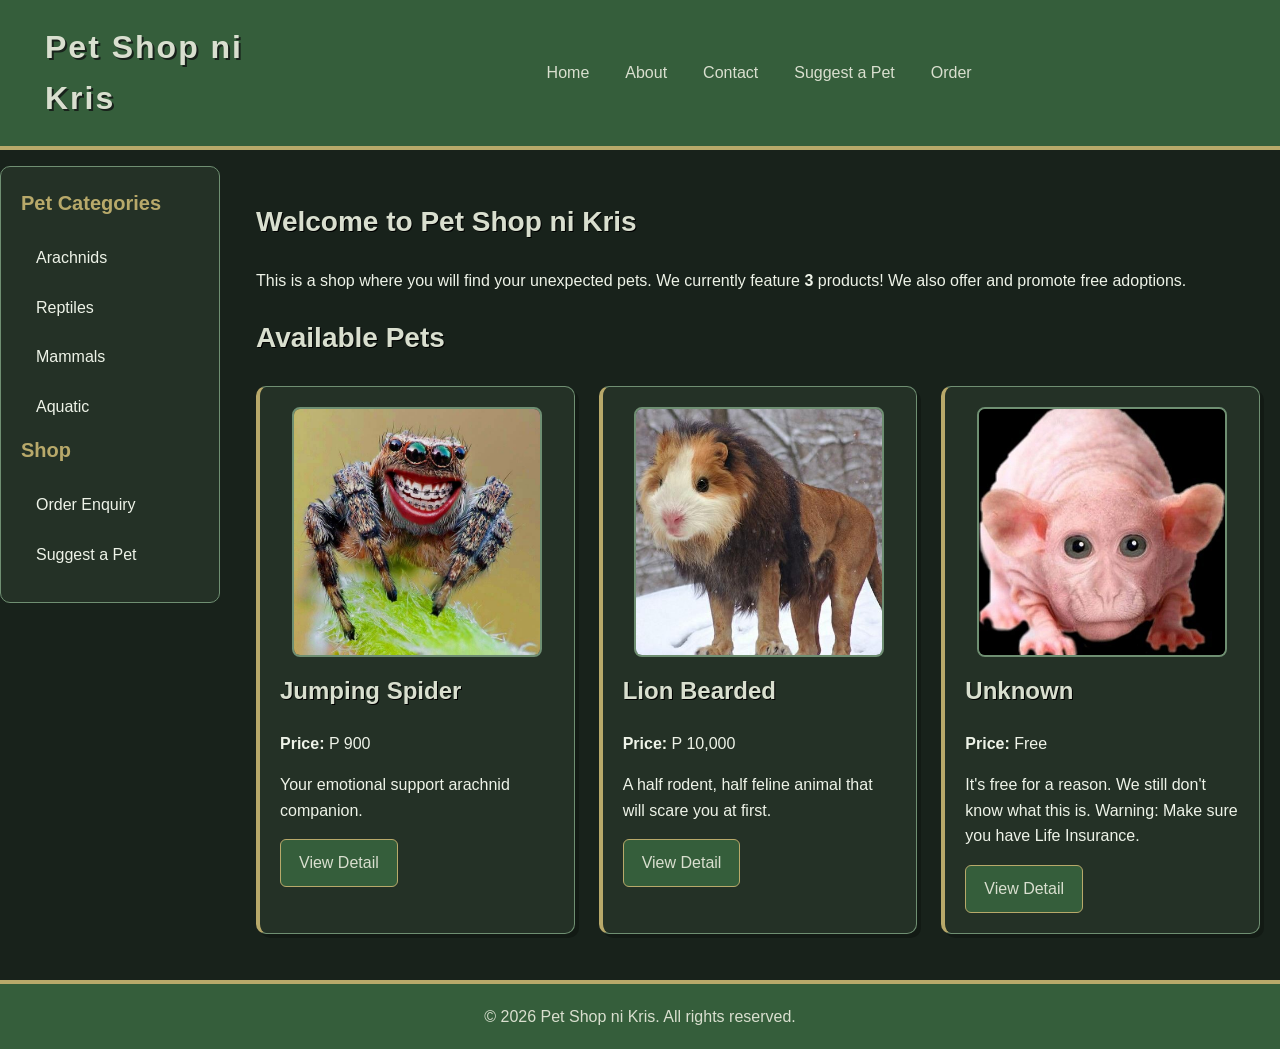
==== commit 2e3762e6: "Java" ====
--- a/index.html
+++ b/index.html
@@ -17,7 +17,7 @@
     <!-- HEADER -->
     <header class="site-header">
 
-        <h1>Pet Shop ni Kris</h1>
+        <h1 id="shop-title">Pet Shop ni Kris</h1>
 
         <nav>
             <a href="index.html">Home</a>
@@ -55,6 +55,7 @@
 
         <p>
             This is a shop where you will find your unexpected pets.
+            We currently feature <strong id="product-count">0</strong> products!
             We also offer and promote free adoptions.
         </p>
 
@@ -157,7 +158,7 @@
     <!-- FOOTER -->
     <footer class="site-footer">
 
-        <p>
+        <p id="footer-copyright">
             &copy; 2026 Pet Shop ni Kris.
             All rights reserved.
         </p>
@@ -166,5 +167,8 @@
 
 </div>
 
+<!-- JavaScript Linked at the Root -->
+<script src="script.js"></script>
+
 </body>
 </html>
--- a/style.css
+++ b/style.css
@@ -9,7 +9,7 @@
 }
 
 /* =========================
-   GENERAL
+   GENERAL BASE (MOBILE)
    ========================= */
 
 * {
@@ -30,71 +30,58 @@
 }
 
 /* =========================
-   7.1 CSS GRID PAGE LAYOUT
-   ========================= */
-
+   BASE MOBILE LAYOUT
+   ========================= */
+
+/* Mobile-first: single column layout, main before side */
 .page {
     min-height: 100vh;
-
     display: grid;
-
-    grid-template-columns: 220px 1fr;
-
+    grid-template-columns: 1fr;
     grid-template-areas:
-        "masthead masthead"
-        "side main"
-        "foot foot";
-
+        "masthead"
+        "main"
+        "side"
+        "foot";
     gap: 16px;
 }
 
-/* =========================
-   HEADER
-   ========================= */
-
+/* Header (Mobile Base) */
 .site-header {
     grid-area: masthead;
-
-    background: var(--brand);
-
+    background: var(--brand);
     display: flex;
-    justify-content: space-between;
+    flex-direction: column;
     align-items: center;
-
-    padding: 22px 45px;
-
+    gap: 15px;
+    padding: 20px;
     border-bottom: 4px solid var(--accent);
 }
 
 .site-header h1 {
     margin: 0;
-
-    color: var(--cream);
-
-    font-size: 32px;
+    color: var(--cream);
+    font-size: 26px;
     letter-spacing: 2px;
-
     text-shadow: 2px 2px 0 #18221b;
-}
-
-/* Navigation */
+    text-align: center;
+}
 
 .site-header nav {
     display: flex;
-    flex-wrap: wrap;
+    flex-direction: column;
+    width: 100%;
     gap: 10px;
 }
 
 .site-header nav a {
     color: var(--cream);
     text-decoration: none;
-
     padding: 8px 12px;
-
     border: 1px solid transparent;
     border-radius: 6px;
-
     transition: 0.2s ease;
+    text-align: center;
 }
 
 .site-header nav a:hover {
@@ -102,43 +89,31 @@
     background: var(--accent);
 }
 
-/* =========================
-   SIDEBAR
-   ========================= */
-
+/* Sidebar (Mobile Base) */
 .sidebar {
     grid-area: side;
-
     background: var(--card);
-
-    padding: 20px;
-
+    padding: 20px;
     border: 1px solid var(--green);
     border-radius: 10px;
-
+    margin: 0 15px;
     align-self: start;
 }
 
 .sidebar h2 {
     margin-top: 0;
-
     color: var(--accent);
-
     font-size: 20px;
 }
 
 .sidebar a {
     display: block;
-
     color: var(--light);
     text-decoration: none;
-
     padding: 9px 12px;
     margin-bottom: 6px;
-
     border-left: 3px solid transparent;
     border-radius: 4px;
-
     transition: 0.2s ease;
 }
 
@@ -148,21 +123,15 @@
     border-left-color: var(--accent);
 }
 
-/* =========================
-   MAIN CONTENT
-   ========================= */
-
+/* Main Content (Mobile Base) */
 .main-content {
     grid-area: main;
-
-    padding: 10px 20px 30px;
+    padding: 15px;
 }
 
 .main-content h2 {
     color: var(--cream);
-
     font-size: 28px;
-
     text-shadow: 1px 1px 0 #000;
 }
 
@@ -175,70 +144,44 @@
 }
 
 /* =========================
-   PRODUCT CONTAINER
+   PRODUCT CONTAINER & CARD
    ========================= */
 
 .products {
-    display: flex;
-
-    flex-wrap: wrap;
-
-    justify-content: center;
-
+    display: grid;
+    grid-template-columns: repeat(auto-fit, minmax(240px, 1fr));
     gap: 24px;
-
     margin-top: 25px;
 }
 
-/* =========================
-   PRODUCT CARD
-   ========================= */
-
 .product-card {
-    flex: 1 1 240px;
-
-    max-width: 350px;
-
+    width: 100%;
     background: var(--card);
-
     border: 1px solid var(--green);
     border-left: 4px solid var(--accent);
-
     border-radius: 10px;
-
-    padding: 20px;
-
+    padding: 20px;
     box-shadow: 4px 4px 0 rgba(0, 0, 0, 0.25);
 }
 
 .product-card h2 {
     color: var(--cream);
-
     font-size: 24px;
-
     margin-top: 10px;
 }
 
 .product-card p {
     color: var(--light);
 }
-
-/* Product Images */
 
 .product-card img {
     display: block;
-
-    width: 250px;
-    height: 250px;
-
+    width: 220px;
+    height: 220px;
     max-width: 100%;
-
     object-fit: cover;
-
     margin: 0 auto 15px;
-
     border-radius: 8px;
-
     border: 2px solid var(--green);
 }
 
@@ -250,19 +193,12 @@
 .view-detail,
 .order-button {
     display: inline-block;
-
-    background: var(--brand);
-
-    color: var(--cream);
-
+    background: var(--brand);
+    color: var(--cream);
     text-decoration: none;
-
     padding: 10px 18px;
-
     border: 1px solid var(--accent);
-
     border-radius: 6px;
-
     transition: 0.2s ease;
 }
 
@@ -274,38 +210,29 @@
 }
 
 /* =========================
-   DETAIL PAGE
-   ========================= */
-
-.detail-container {
+   DETAIL & ABOUT SECTIONS
+   ========================= */
+
+.detail-container,
+.about-section {
     max-width: 900px;
-
     margin: 0 auto;
-
     background: var(--card);
-
     border: 1px solid var(--green);
     border-left: 4px solid var(--accent);
-
     border-radius: 10px;
-
-    padding: 25px;
-}
-
-.detail-container img {
+    padding: 18px;
+}
+
+.detail-container img,
+.about-section img {
     display: block;
-
     width: 300px;
     height: 300px;
-
     max-width: 100%;
-
     object-fit: cover;
-
     margin: 0 auto 20px;
-
     border-radius: 8px;
-
     border: 2px solid var(--green);
 }
 
@@ -315,66 +242,25 @@
 
 table {
     width: 100%;
-
     border-collapse: collapse;
-
     margin: 20px 0;
-
     background: var(--dark);
 }
 
 th,
 td {
     border: 1px solid var(--green);
-
     padding: 12px;
-
     text-align: left;
 }
 
 th {
     background: var(--brand);
-
     color: var(--cream);
 }
 
 td {
     color: var(--light);
-}
-
-/* =========================
-   ABOUT SECTION
-   ========================= */
-
-.about-section {
-    max-width: 900px;
-
-    margin: 0 auto;
-
-    background: var(--card);
-
-    border-left: 4px solid var(--accent);
-
-    border-radius: 10px;
-
-    padding: 25px;
-}
-
-.about-section img {
-    display: block;
-
-    width: 300px;
-    height: 300px;
-
-    max-width: 100%;
-
-    object-fit: cover;
-
-    margin: 20px auto;
-
-    border-radius: 8px;
-
-    border: 2px solid var(--green);
 }
 
 /* =========================
@@ -383,39 +269,28 @@
 
 form {
     max-width: 700px;
-
     margin: 0 auto;
-
     background: var(--card);
-
-    padding: 25px;
-
-    border: 1px solid var(--green);
-
+    padding: 18px;
+    border: 1px solid var(--green);
     border-left: 4px solid var(--accent);
-
     border-radius: 10px;
 }
 
 fieldset {
     border: 1px solid var(--green);
-
     border-radius: 8px;
-
     padding: 20px;
 }
 
 legend {
     color: var(--accent);
-
     font-weight: bold;
 }
 
 label {
     display: block;
-
-    color: var(--cream);
-
+    color: var(--cream);
     margin-top: 12px;
 }
 
@@ -423,23 +298,16 @@
 textarea,
 select {
     width: 100%;
-
     padding: 10px;
-
     margin-top: 5px;
-
     background: var(--dark);
-
-    color: var(--light);
-
-    border: 1px solid var(--green);
-
+    color: var(--light);
+    border: 1px solid var(--green);
     border-radius: 5px;
 }
 
 textarea {
     min-height: 120px;
-
     resize: vertical;
 }
 
@@ -447,7 +315,6 @@
 textarea:focus,
 select:focus {
     outline: none;
-
     border-color: var(--accent);
 }
 
@@ -457,15 +324,10 @@
 
 .site-footer {
     grid-area: foot;
-
-    background: var(--brand);
-
-    color: var(--cream);
-
+    background: var(--brand);
+    color: var(--cream);
     text-align: center;
-
-    padding: 20px;
-
+    padding: 20px;
     border-top: 4px solid var(--accent);
 }
 
@@ -474,84 +336,58 @@
 }
 
 /* =========================
-   MOBILE RESPONSIVE
-   ========================= */
-
-@media (max-width: 800px) {
-
-    .page {
-        grid-template-columns: 1fr;
-
-        grid-template-areas:
-            "masthead"
-            "side"
-            "main"
-            "foot";
-    }
-
-    .site-header {
-        flex-direction: column;
-
-        gap: 15px;
-
-        padding: 20px;
-    }
-
-    .site-header h1 {
-        font-size: 26px;
-
-        text-align: center;
-    }
-
+   ENHANCEMENTS (TABLET & DESKTOP)
+   ========================= */
+
+/* Small Screens / Mobile landscape enhancement */
+@media (min-width: 500px) {
     .site-header nav {
+        flex-direction: row;
         justify-content: center;
     }
 
-    .sidebar {
-        margin: 0 15px;
-    }
-
-    .main-content {
-        padding: 15px;
-    }
-
-    .products {
-        flex-direction: column;
-
-        align-items: center;
-    }
-
-    .product-card {
-        width: 100%;
-
-        max-width: 500px;
-    }
-}
-
-/* =========================
-   SMALL MOBILE SCREENS
-   ========================= */
-
-@media (max-width: 500px) {
-
-    .site-header nav {
-        flex-direction: column;
-
-        width: 100%;
-    }
-
     .site-header nav a {
-        text-align: center;
+        text-align: left;
     }
 
     .product-card img {
-        width: 220px;
-        height: 220px;
+        width: 250px;
+        height: 250px;
     }
 
     .detail-container,
     .about-section,
     form {
-        padding: 18px;
+        padding: 25px;
+    }
+}
+
+/* Desktop/Tablet Layout Enhancement */
+@media (min-width: 700px) {
+    .page {
+        grid-template-columns: 220px 1fr;
+        grid-template-areas:
+            "masthead masthead"
+            "side main"
+            "foot foot";
+    }
+
+    .site-header {
+        flex-direction: row;
+        justify-content: space-between;
+        padding: 22px 45px;
+    }
+
+    .site-header h1 {
+        font-size: 32px;
+        text-align: left;
+    }
+
+    .sidebar {
+        margin: 0;
+    }
+
+    .main-content {
+        padding: 10px 20px 30px;
     }
 }
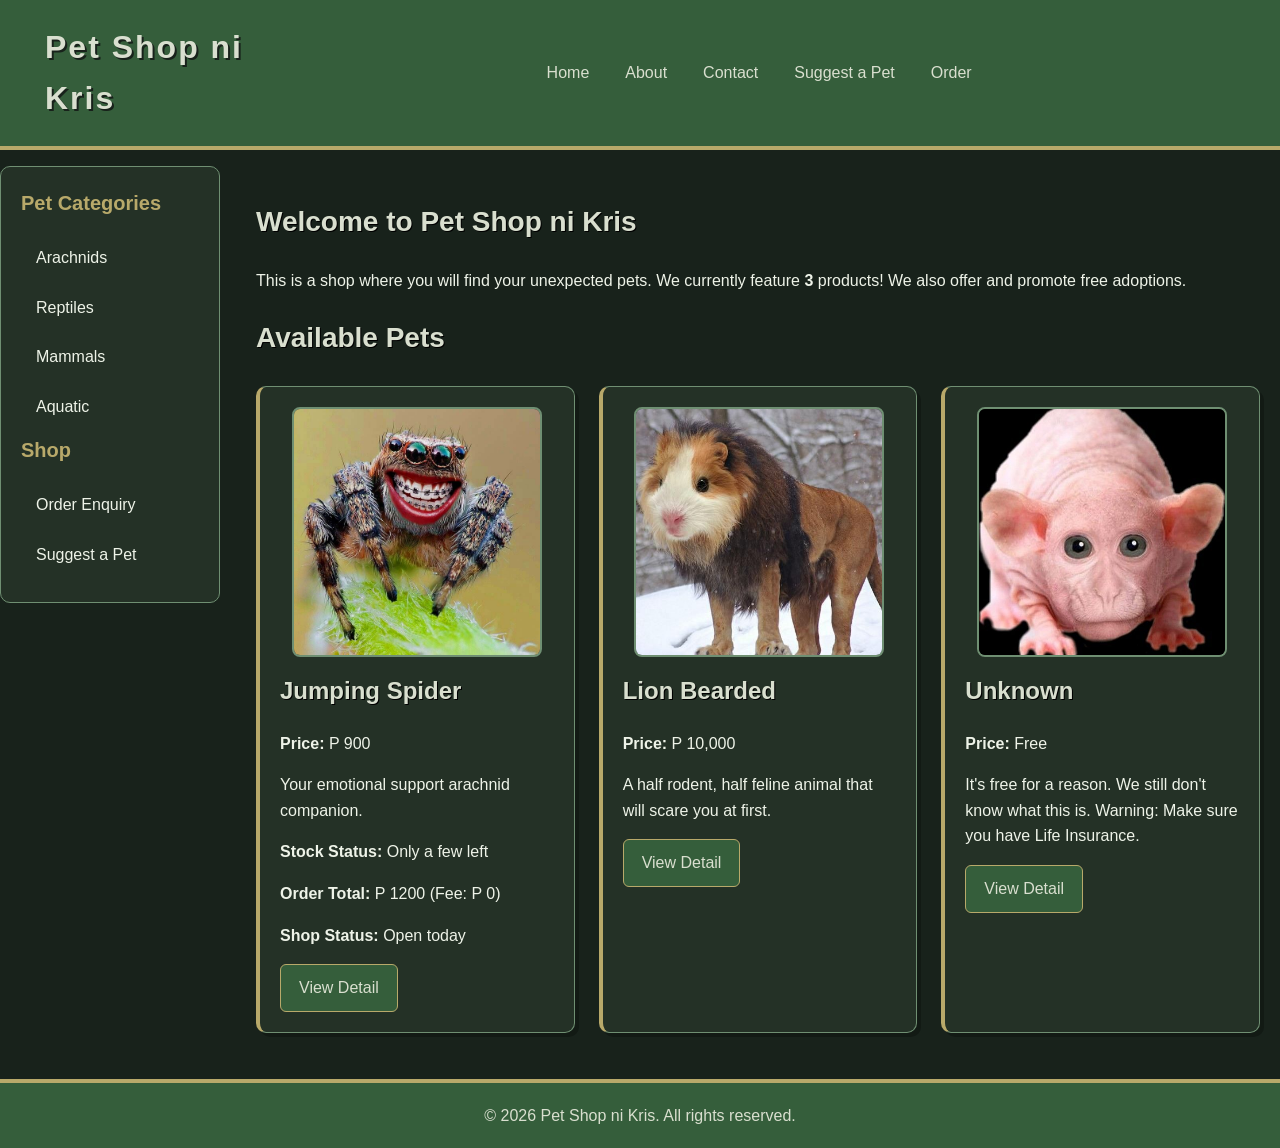
==== commit 87415b8f: "Decision" ====
--- a/index.html
+++ b/index.html
@@ -81,6 +81,10 @@
                 <p>
                     Your emotional support arachnid companion.
                 </p>
+                <!-- Inside <article class="product-card"> for Jumping Spider -->
+<p><strong>Stock Status:</strong> <span id="stock-status"></span></p>
+<p><strong>Order Total:</strong> <span id="delivery-check"></span></p>
+<p><strong>Shop Status:</strong> <span id="shop-status"></span></p>
 
                 <a
                     href="products/jumping-spider.html"
